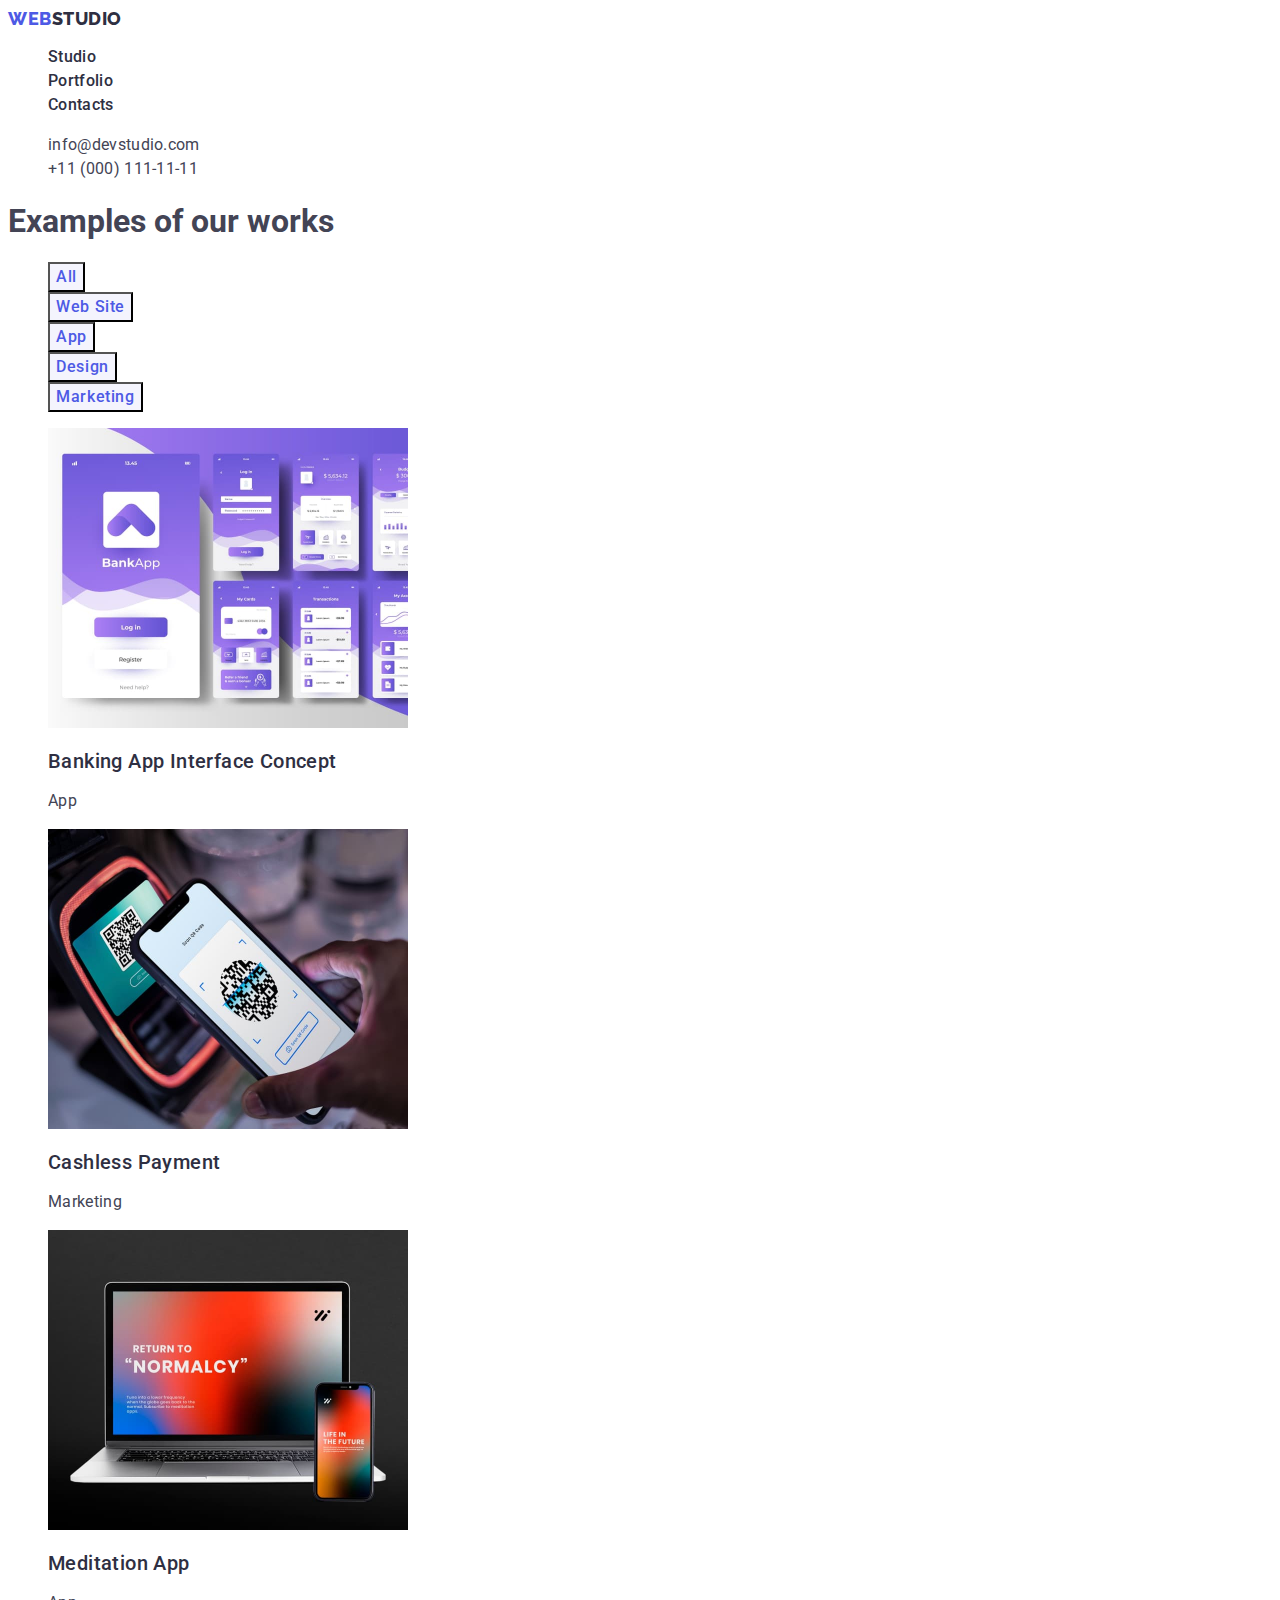
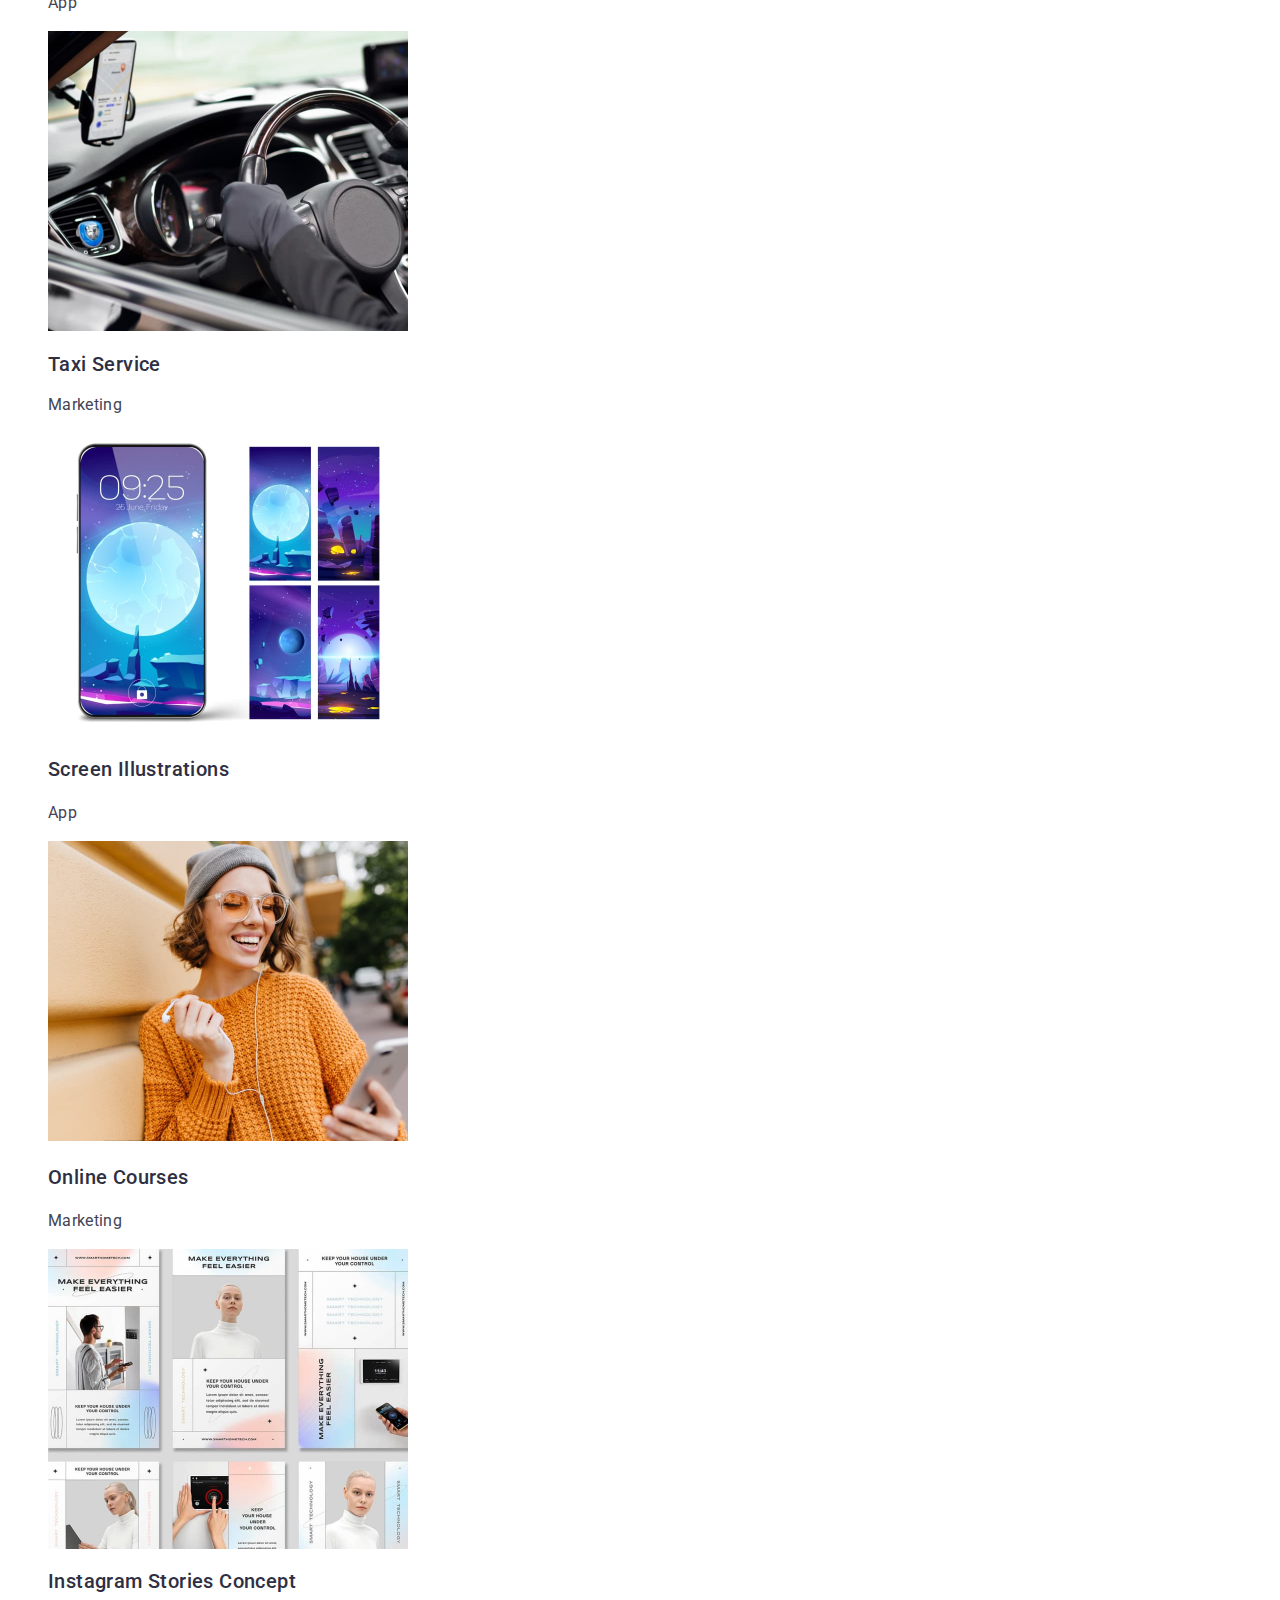
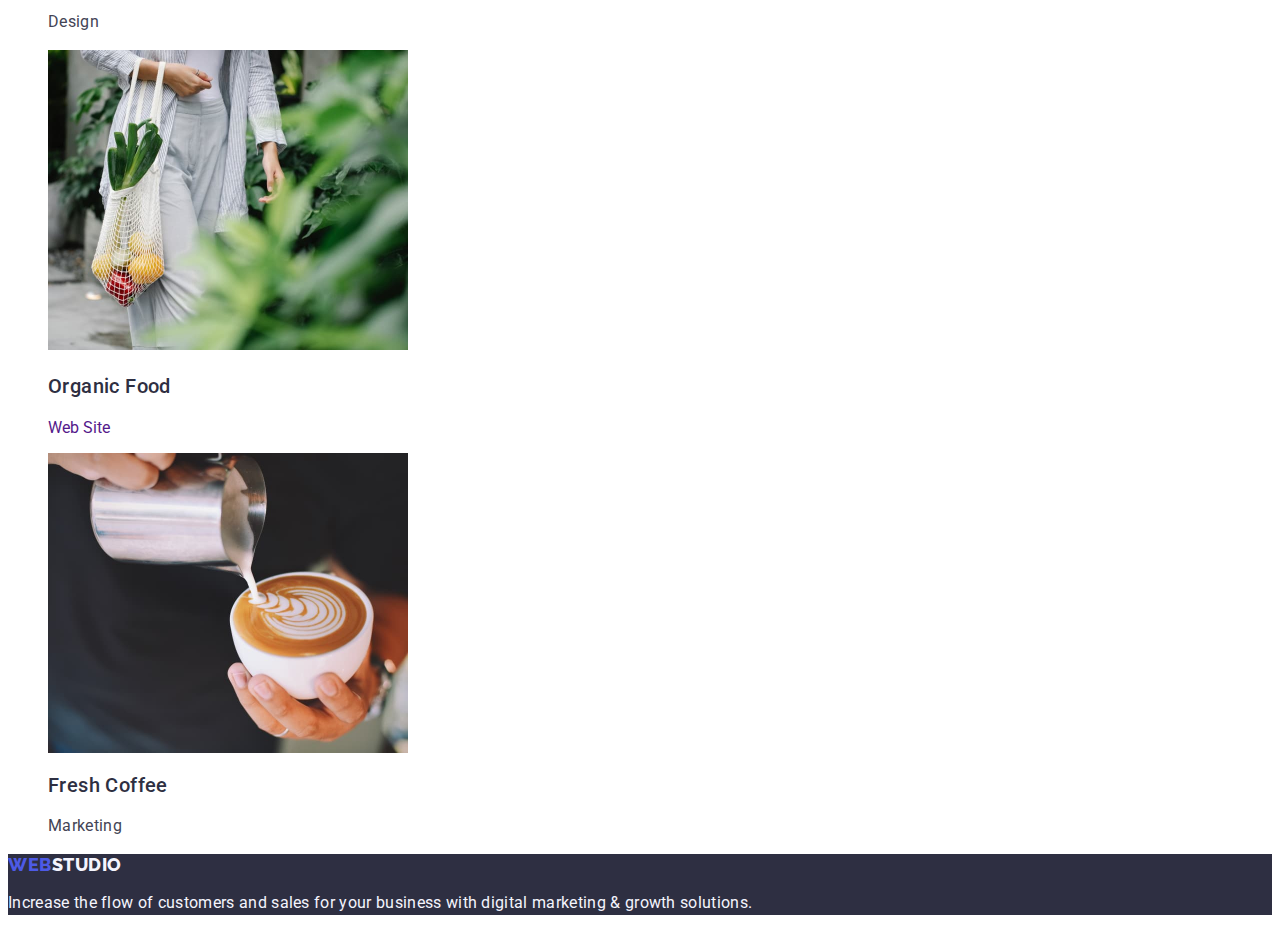
==== portfolio.html @ 74e1d8fb "ddd" ====
<!DOCTYPE html>
<html lang="en">
  <head>
    <meta charset="UTF-8" />
    <meta http-equiv="X-UA-Compatible" content="IE=edge" />
    <meta name="viewport" content="width=device-width, initial-scale=1.0" />
    <title>Webstudio</title>
    <link rel="stylesheet" href="./css/stylesportfolio.css" />
    <link rel="preconnect" href="https://fonts.googleapis.com" />
    <link rel="preconnect" href="https://fonts.gstatic.com" crossorigin />
    <link
      href="https://fonts.googleapis.com/css2?family=Raleway:wght@800&family=Roboto:wght@400;500;700&display=swap"
      rel="stylesheet"
    />
  </head>
  <body>
    <!-- Header -->
    <header>
      <nav>
        <a href="./index.html" class="header-logo link">
          Web<span class="header-logo-span">Studio</span></a
        >
        <ul class="list">
          <li>
            <a href="./index.html" class="header-ul-li-a link">Studio</a>
          </li>
          <li>
            <a href="./portfolio.html" class="header-ul-li-a link">Portfolio</a>
          </li>
          <li>
            <a href="" class="header-ul-li-a link">Contacts</a>
          </li>
        </ul>
      </nav>

      <address class="header-address">
        <ul class="list">
          <li>
            <a
              href="mailto:info@devstudio.com"
              class="header-address-ul-li-a link"
              >info@devstudio.com</a
            >
          </li>
          <li>
            <a href="tel:+110001111111" class="header-address-ul-li-a link"
              >+11 (000) 111-11-11</a
            >
          </li>
        </ul>
      </address>
    </header>

    <!-- Main -->
    <main>
      <section>
        <h1>Examples of our works</h1>

        <ul class="list">
          <li><button type="button" class="port-main-button">All</button></li>

          <li>
            <button type="button" class="port-main-button">Web Site</button>
          </li>
          <li>
            <button type="button" class="port-main-button">App</button>
          </li>
          <li>
            <button type="button" class="port-main-button">Design</button>
          </li>
          <li>
            <button type="button" class="port-main-button">Marketing</button>
          </li>
        </ul>

        <ul class="list">
          <li>
            <a href="" class="link">
              <img
                src="./images/bankapp.jpg"
                alt="Interface of bank app"
                width="360"
              />
              <h2 class="port-ul-h3">Banking App Interface Concept</h2>
              <p class="port-ul-p">App</p></a
            >
          </li>
          <li>
            <a href="" class="link">
              <img
                src="./images/cashpay.jpg"
                alt="Bank mobile application"
                width="360"
              />
              <h2 class="port-ul-h3">Cashless Payment</h2>
              <p class="port-ul-p">Marketing</p>
            </a>
          </li>
          <li>
            <a href="" class="link">
              <img
                src="./images/meditationapp.jpg"
                alt="meditation app"
                width="360"
              />
              <h2 class="port-ul-h3">Meditation App</h2>
              <p class="port-ul-p">App</p></a
            >
          </li>

          <li>
            <a href="" class="link">
              <img
                src="./images/taxiserv.jpg"
                alt="Taxi with app"
                width="360"
              />
              <h2 class="port-ul-h3">Taxi Service</h2>
              <p class="port-ul-p">Marketing</p></a
            >
          </li>
          <li>
            <a href="" class="link">
              <img
                src="./images/screenillustr.jpg"
                alt="Screen illustrations app"
                width="360"
              />
              <h3 class="port-ul-h3">Screen Illustrations</h3>
              <p class="port-ul-p">App</p></a
            >
          </li>

          <li>
            <a href="" class="link">
              <img
                src="./images/onlinecourse.jpg"
                alt="Happy online student"
                width="360"
              />
              <h3 class="port-ul-h3">Online Courses</h3>
              <p class="port-ul-p">Marketing</p></a
            >
          </li>

          <li>
            <a href="" class="link">
              <img
                src="./images/inststorconc.jpg"
                alt="Example of Instagram story concept"
                width="360"
              />
              <h2 class="port-ul-h3">Instagram Stories Concept</h2>
              <p class="port-ul-p">Design</p></a
            >
          </li>

          <li>
            <a href="" class="link">
              <img
                src="./images/organicfood.jpg"
                alt="Customer with bag of organic food"
                width="360"
              />
              <h3 class="port-ul-h3">Organic Food</h3>
              <p>Web Site</p></a
            >
          </li>

          <li>
            <a href="" class="link">
              <img
                src="./images/freshcofee.jpg"
                alt="Barista with cup od coffee"
                width="360"
              />
              <h2 class="port-ul-h3">Fresh Coffee</h2>
              <p class="port-ul-p">Marketing</p></a
            >
          </li>
        </ul>
      </section>
    </main>
    <!-- Footer -->
    <footer class="page-footer">
      <a href="./index.html" class="header-logo link">
        Web<span class="footer-logo-span">Studio</span></a
      >
      <p class="footer-p">
        Increase the flow of customers and sales for your business with digital
        marketing & growth solutions.
      </p>
    </footer>
  </body>
</html>
---- css/stylesportfolio.css ----
:root {
  --brandcolor: #2e2f42;
  --addresscolor: #434455;
  --footercolor: #f4f4fd;
  --buttoncolor: #4d5ae5;
  --buttonbackground: #f4f4fd;
}

body {
  font-family: "Roboto", sans-serif;
  background-color: #ffff;
  color: #434455;
}

.link {
  text-decoration: none;
}

.list {
  list-style: none;
}

/* Header */

.header-logo {
  font-family: "Raleway", sans-serif;
  font-style: normal;
  font-weight: 800;
  font-size: 18px;
  line-height: 1.17;
  display: flex;
  align-items: center;
  letter-spacing: 0.03em;
  text-transform: uppercase;
  color: #4d5ae5;
}

.header-logo-span {
  color: var(--brandcolor);
}

.header-ul-li-a {
  font-weight: 500;
  font-size: 16px;
  line-height: 1.5;
  letter-spacing: 0.02em;
  color: var(--brandcolor);
}

.header-ul-li-a:hover,
.header-ul-li-a:focus {
  color: #404bbf;
}

.header-address {
  font-style: normal;
}

.header-address-ul-li-a {
  font-size: 16px;
  line-height: 1.5;
  letter-spacing: 0.02em;
  color: var(--addresscolor);
}

.header-address-ul-li-a:hover,
.header-address-ul-li-a:focus {
  color: #404bbf;
}

/* Main */
.port-main-button {
  font-family: "Roboto", sans-serif;
  font-weight: 500;
  font-size: 16px;
  line-height: 1.5;
  align-items: center;
  text-align: center;
  letter-spacing: 0.04em;
  color: var(--buttoncolor);
  background-color: var(--buttonbackground);
  cursor: pointer;
}

.port-main-button:hover,
.port-main-button:focus {
  color: #ffffff;
  background-color: #404bbf;
}

.port-ul-h3 {
  font-style: normal;
  font-weight: 500;
  font-size: 20px;
  line-height: 1.2;
  letter-spacing: 0.02em;
  color: #2e2f42;
}
.port-ul-p {
  font-size: 16px;
  line-height: 1.5;
  letter-spacing: 0.02em;
  color: var(--addresscolor);
}
/* Footer */

.page-footer {
  background-color: var(--brandcolor);
}

.footer-logo-span {
  color: #f4f4fd;
}

.footer-p {
  font-size: 16px;
  line-height: 1.5;
  letter-spacing: 0.02em;
  color: var(--footercolor);
}
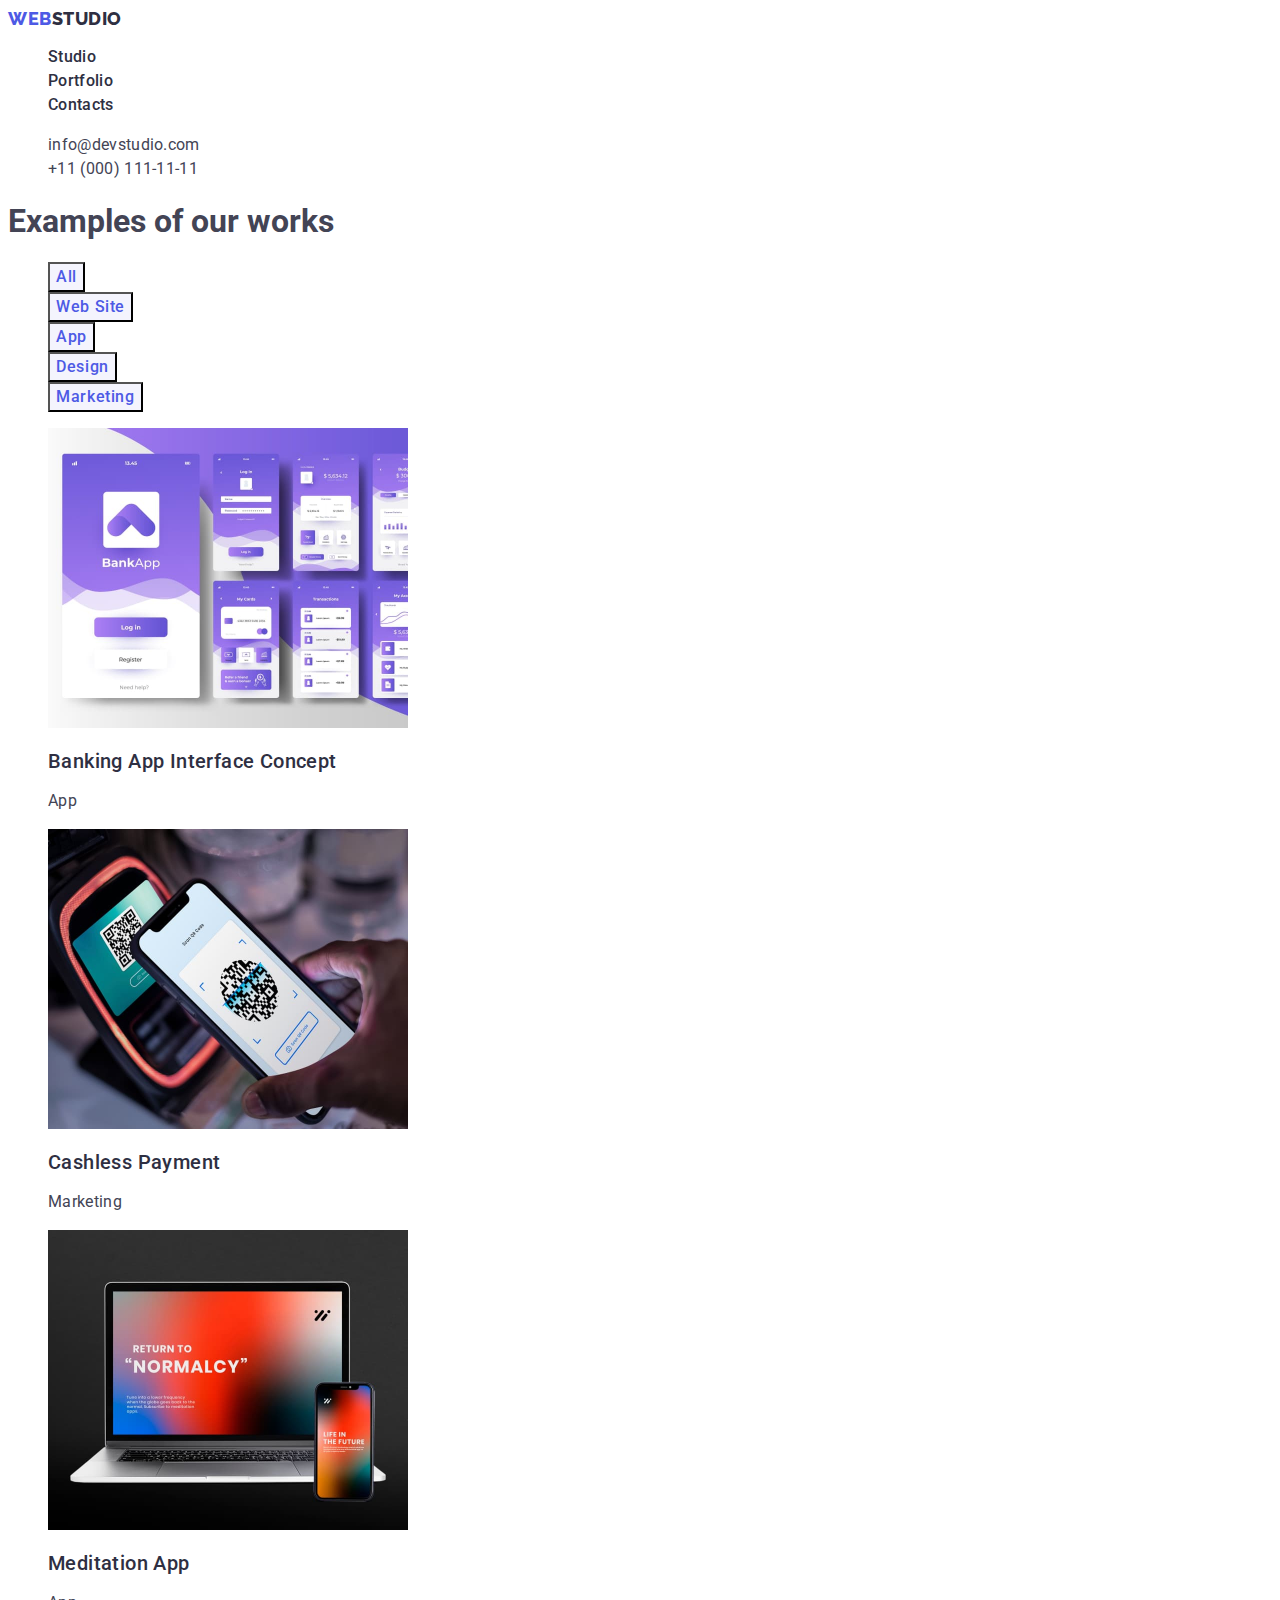
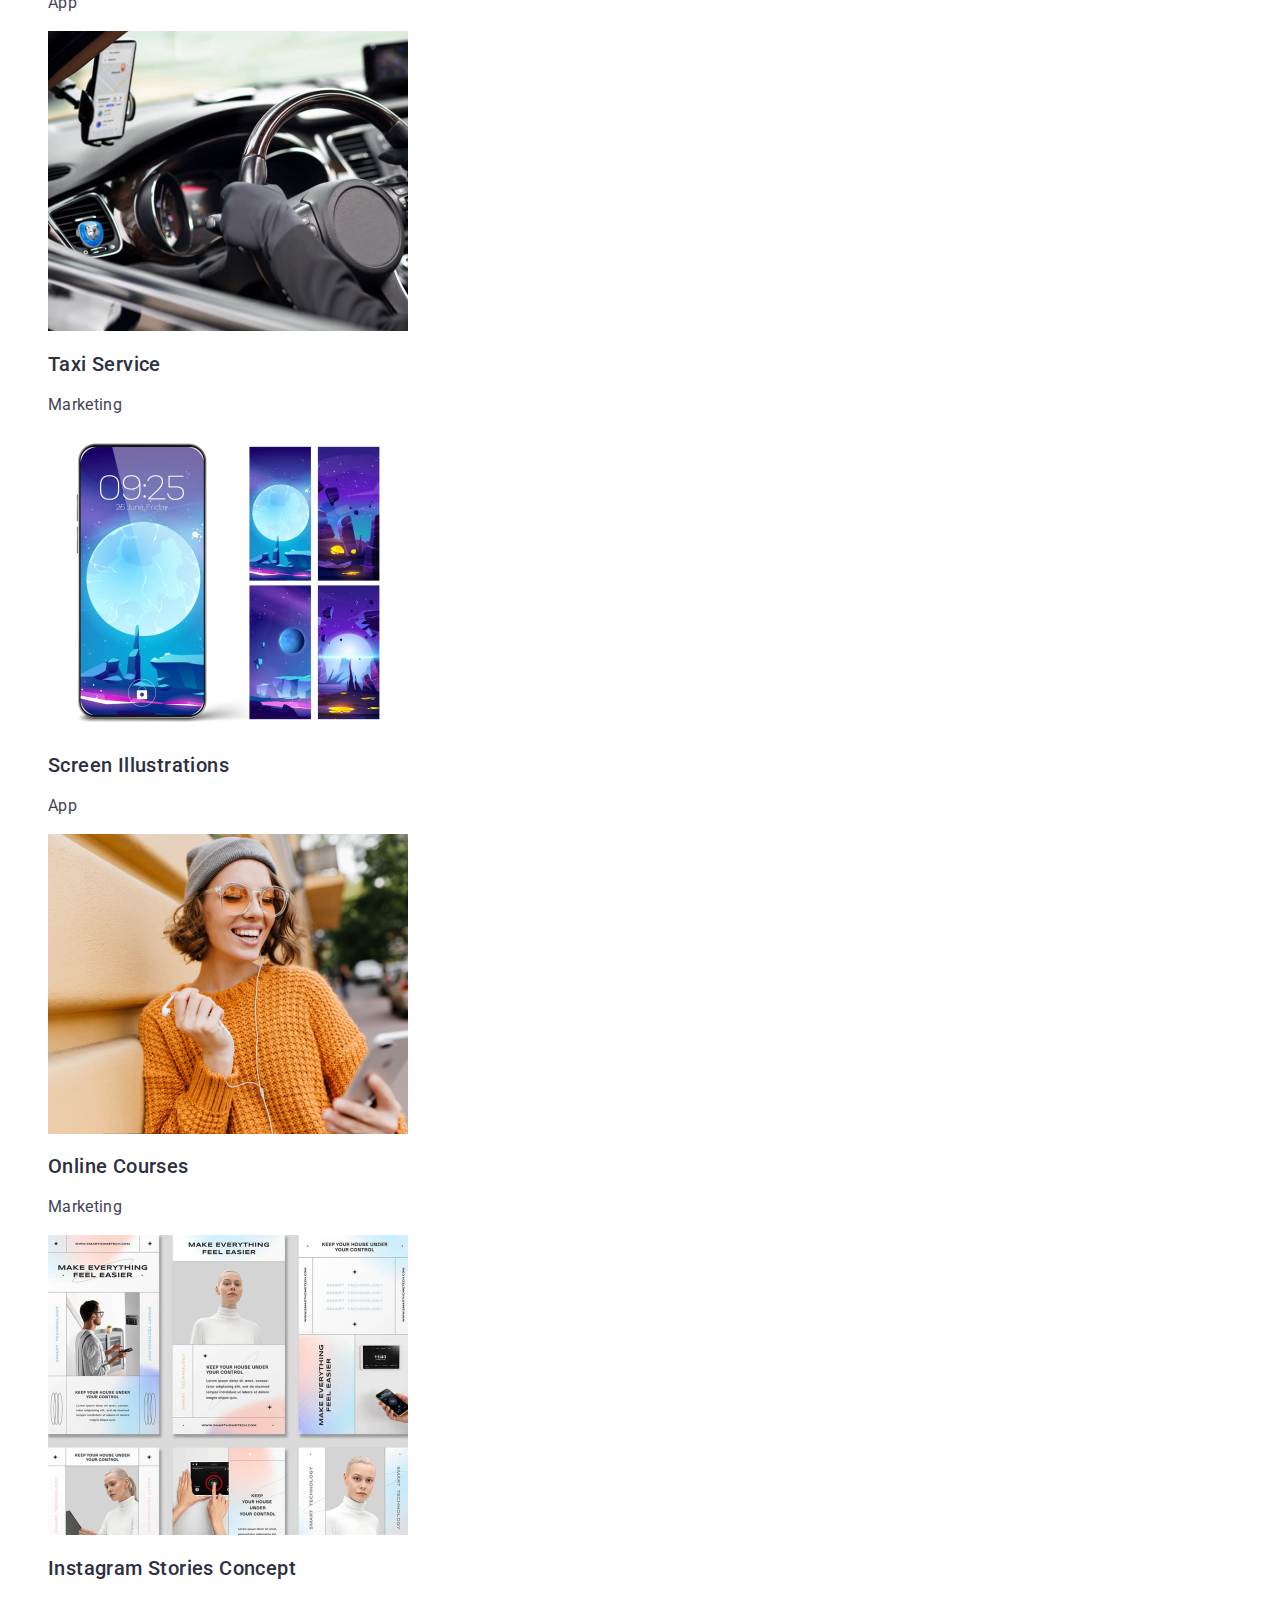
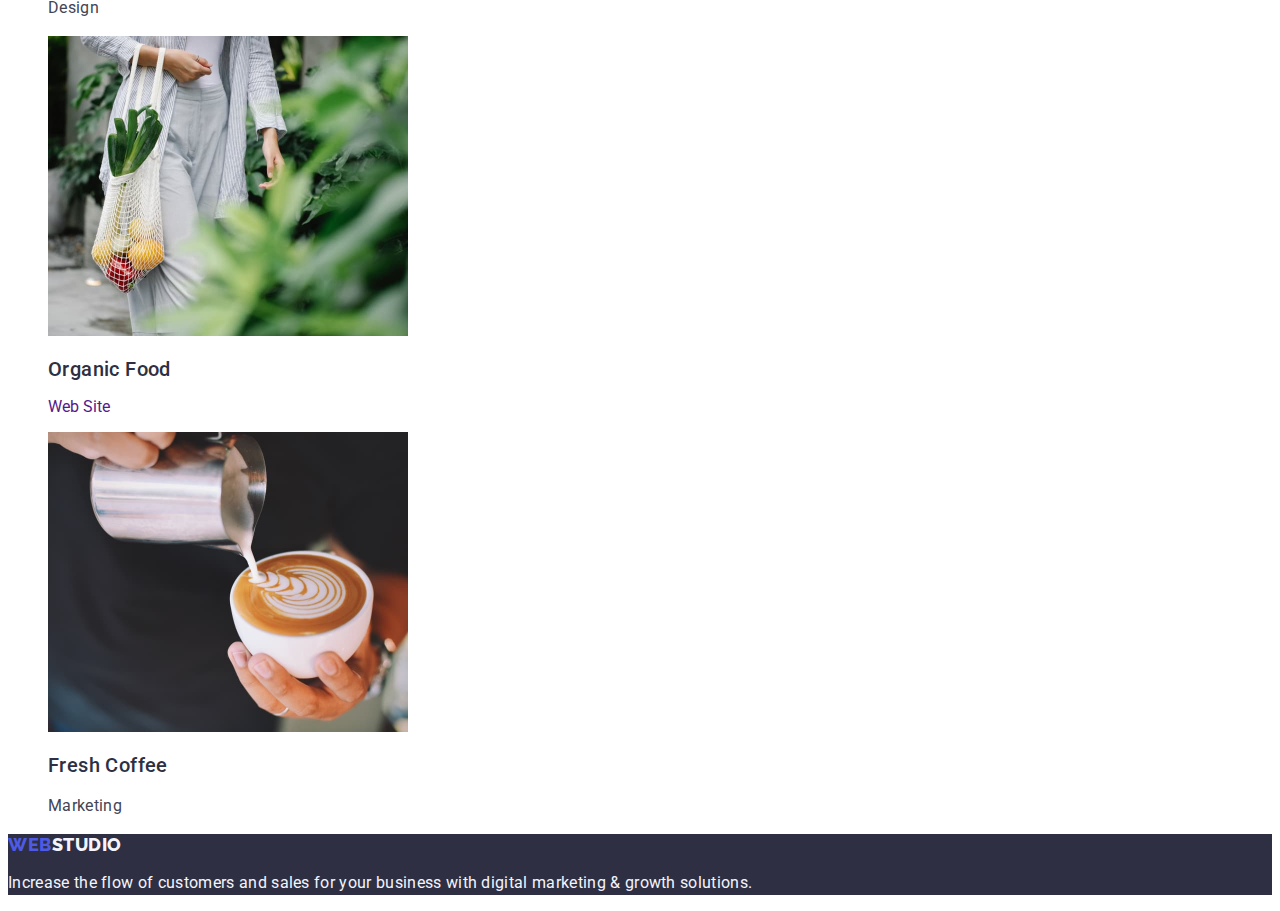
==== commit d9b52353: "bonscott" ====
--- a/portfolio.html
+++ b/portfolio.html
@@ -126,7 +126,7 @@
                 alt="Screen illustrations app"
                 width="360"
               />
-              <h3 class="port-ul-h3">Screen Illustrations</h3>
+              <h2 class="port-ul-h3">Screen Illustrations</h2>
               <p class="port-ul-p">App</p></a
             >
           </li>
@@ -138,7 +138,7 @@
                 alt="Happy online student"
                 width="360"
               />
-              <h3 class="port-ul-h3">Online Courses</h3>
+              <h2 class="port-ul-h3">Online Courses</h2>
               <p class="port-ul-p">Marketing</p></a
             >
           </li>
@@ -162,7 +162,7 @@
                 alt="Customer with bag of organic food"
                 width="360"
               />
-              <h3 class="port-ul-h3">Organic Food</h3>
+              <h2 class="port-ul-h3">Organic Food</h2>
               <p>Web Site</p></a
             >
           </li>
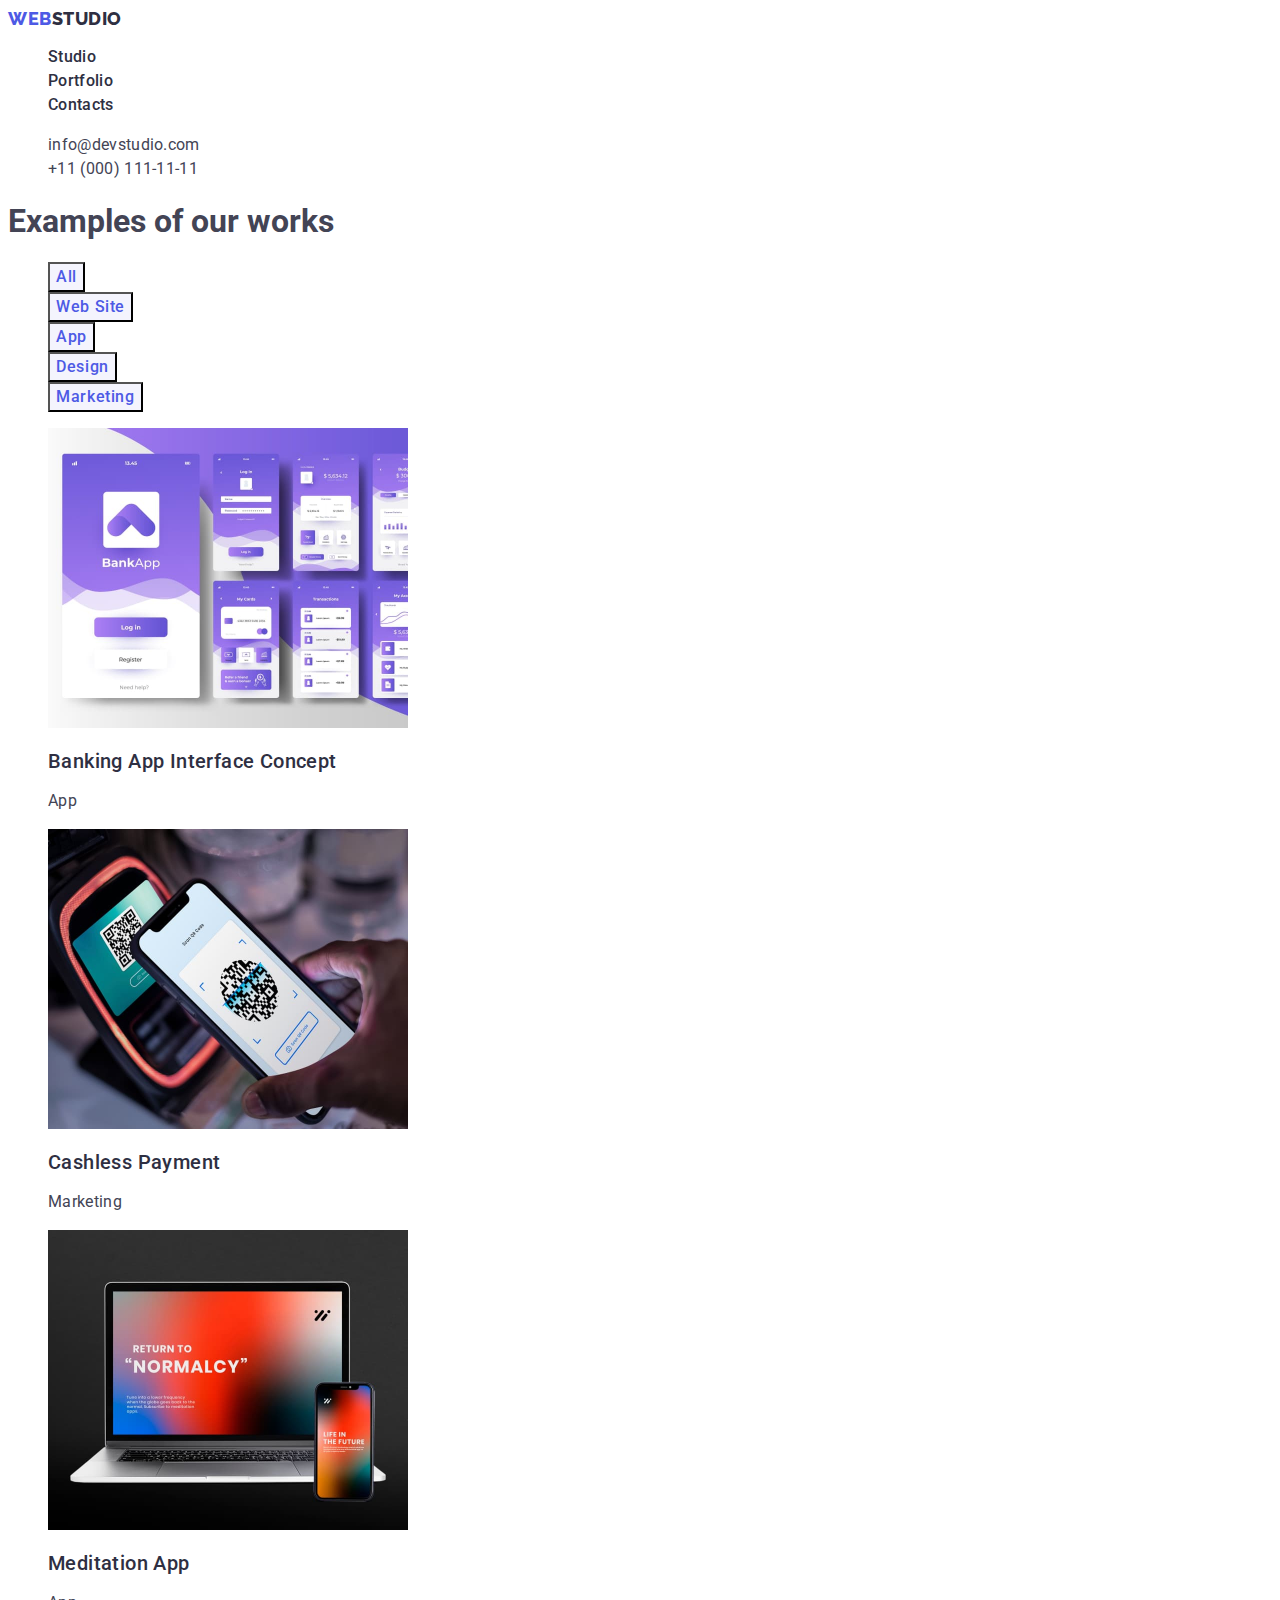
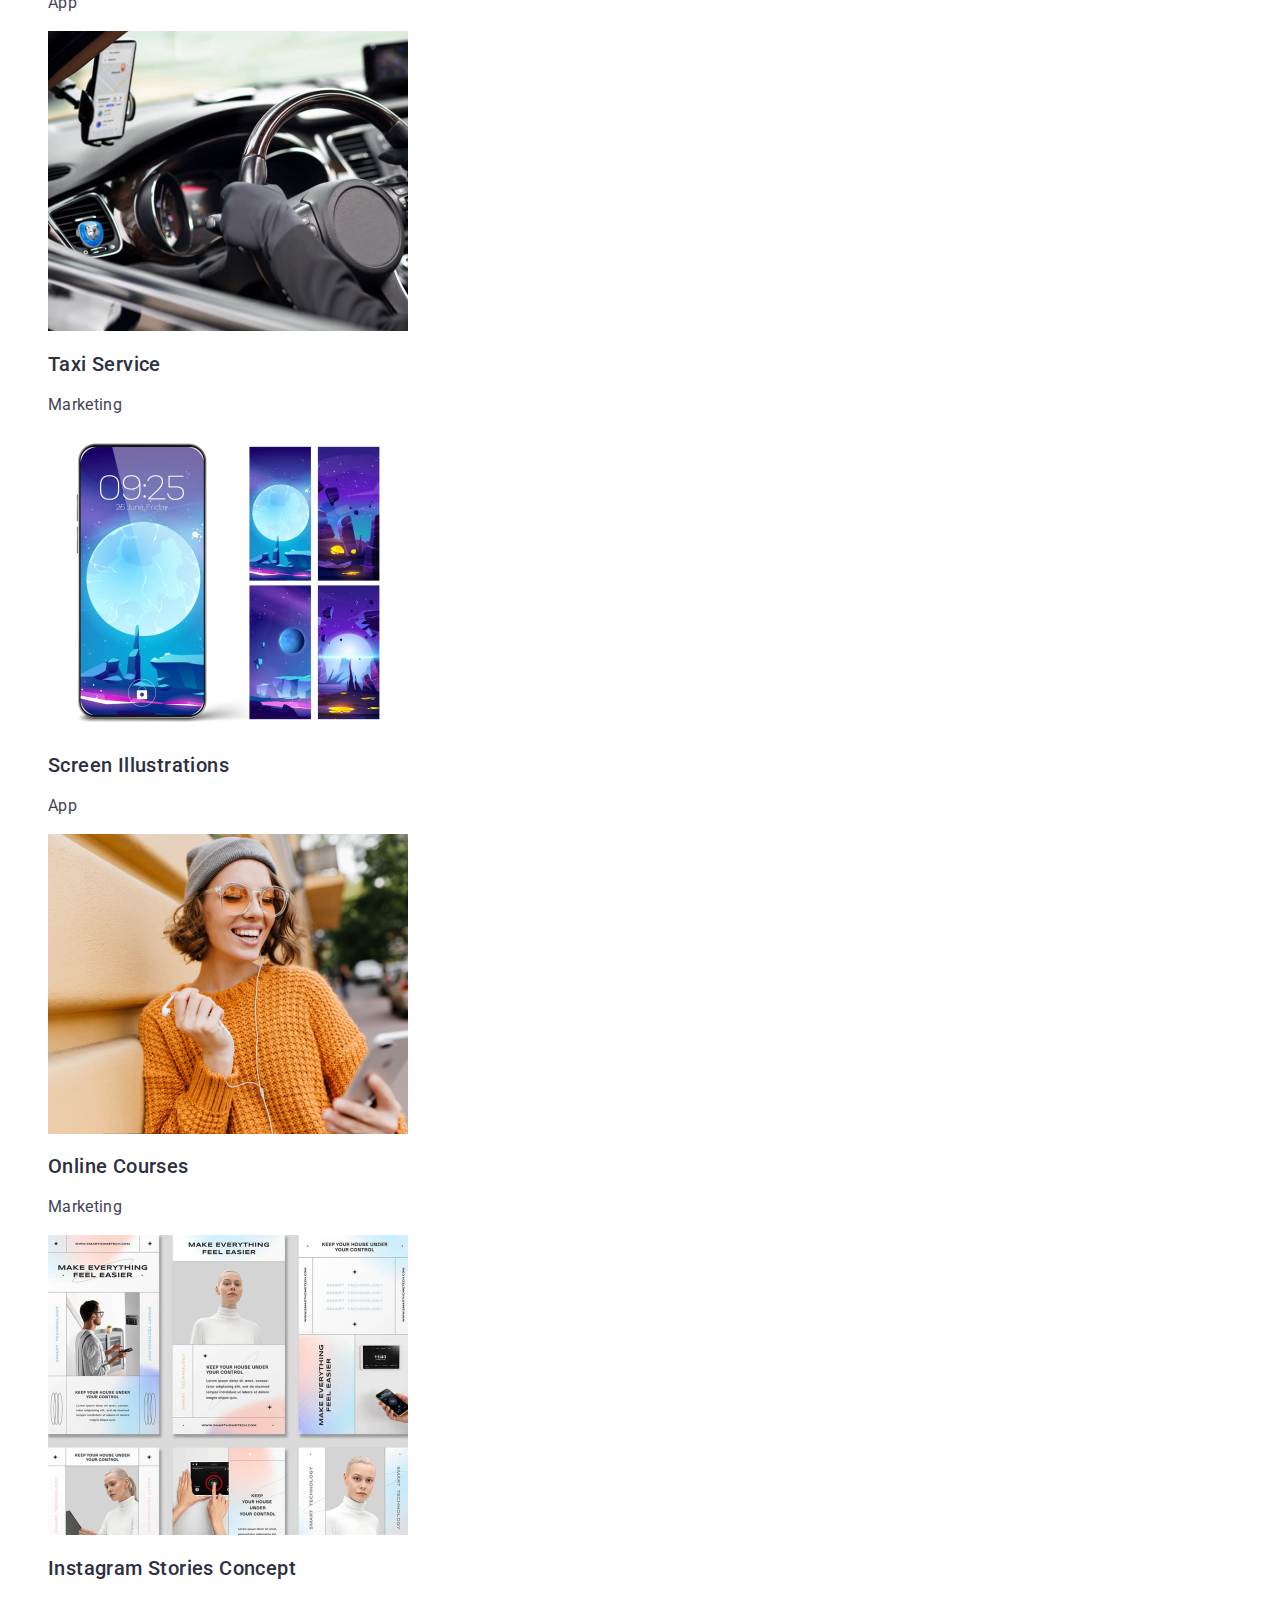
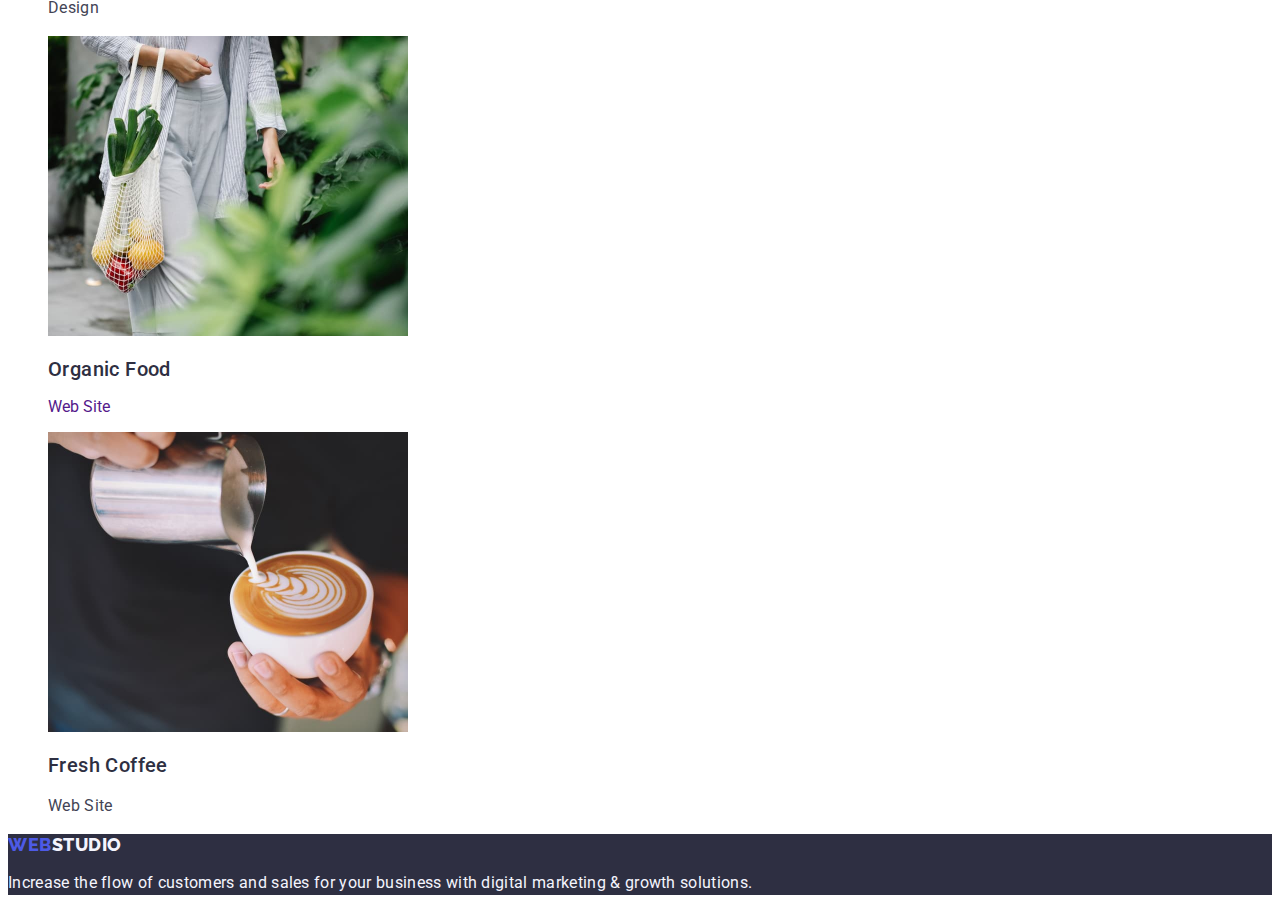
==== commit d2ac4aa2: "adddddiction123" ====
--- a/portfolio.html
+++ b/portfolio.html
@@ -96,6 +96,7 @@
               <p class="port-ul-p">Marketing</p>
             </a>
           </li>
+
           <li>
             <a href="" class="link">
               <img
@@ -175,7 +176,7 @@
                 width="360"
               />
               <h2 class="port-ul-h3">Fresh Coffee</h2>
-              <p class="port-ul-p">Marketing</p></a
+              <p class="port-ul-p">Web Site</p></a
             >
           </li>
         </ul>
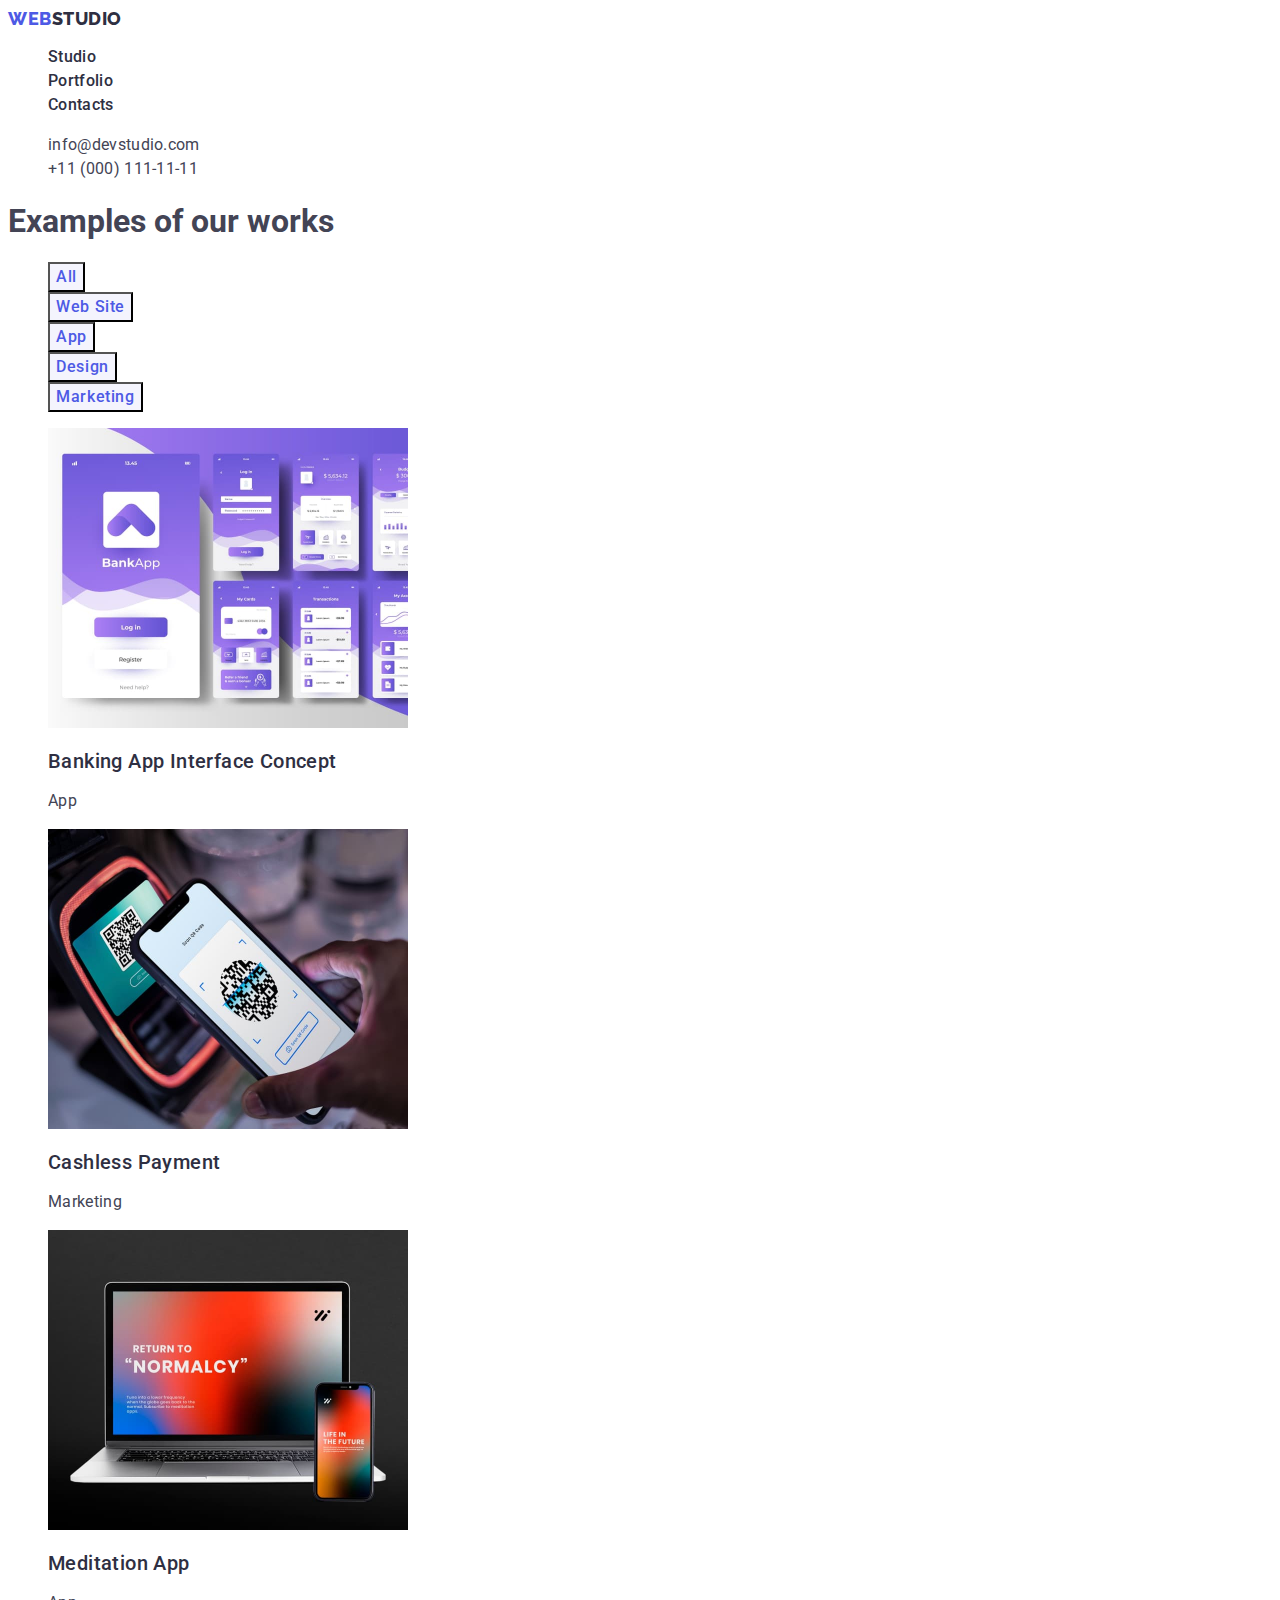
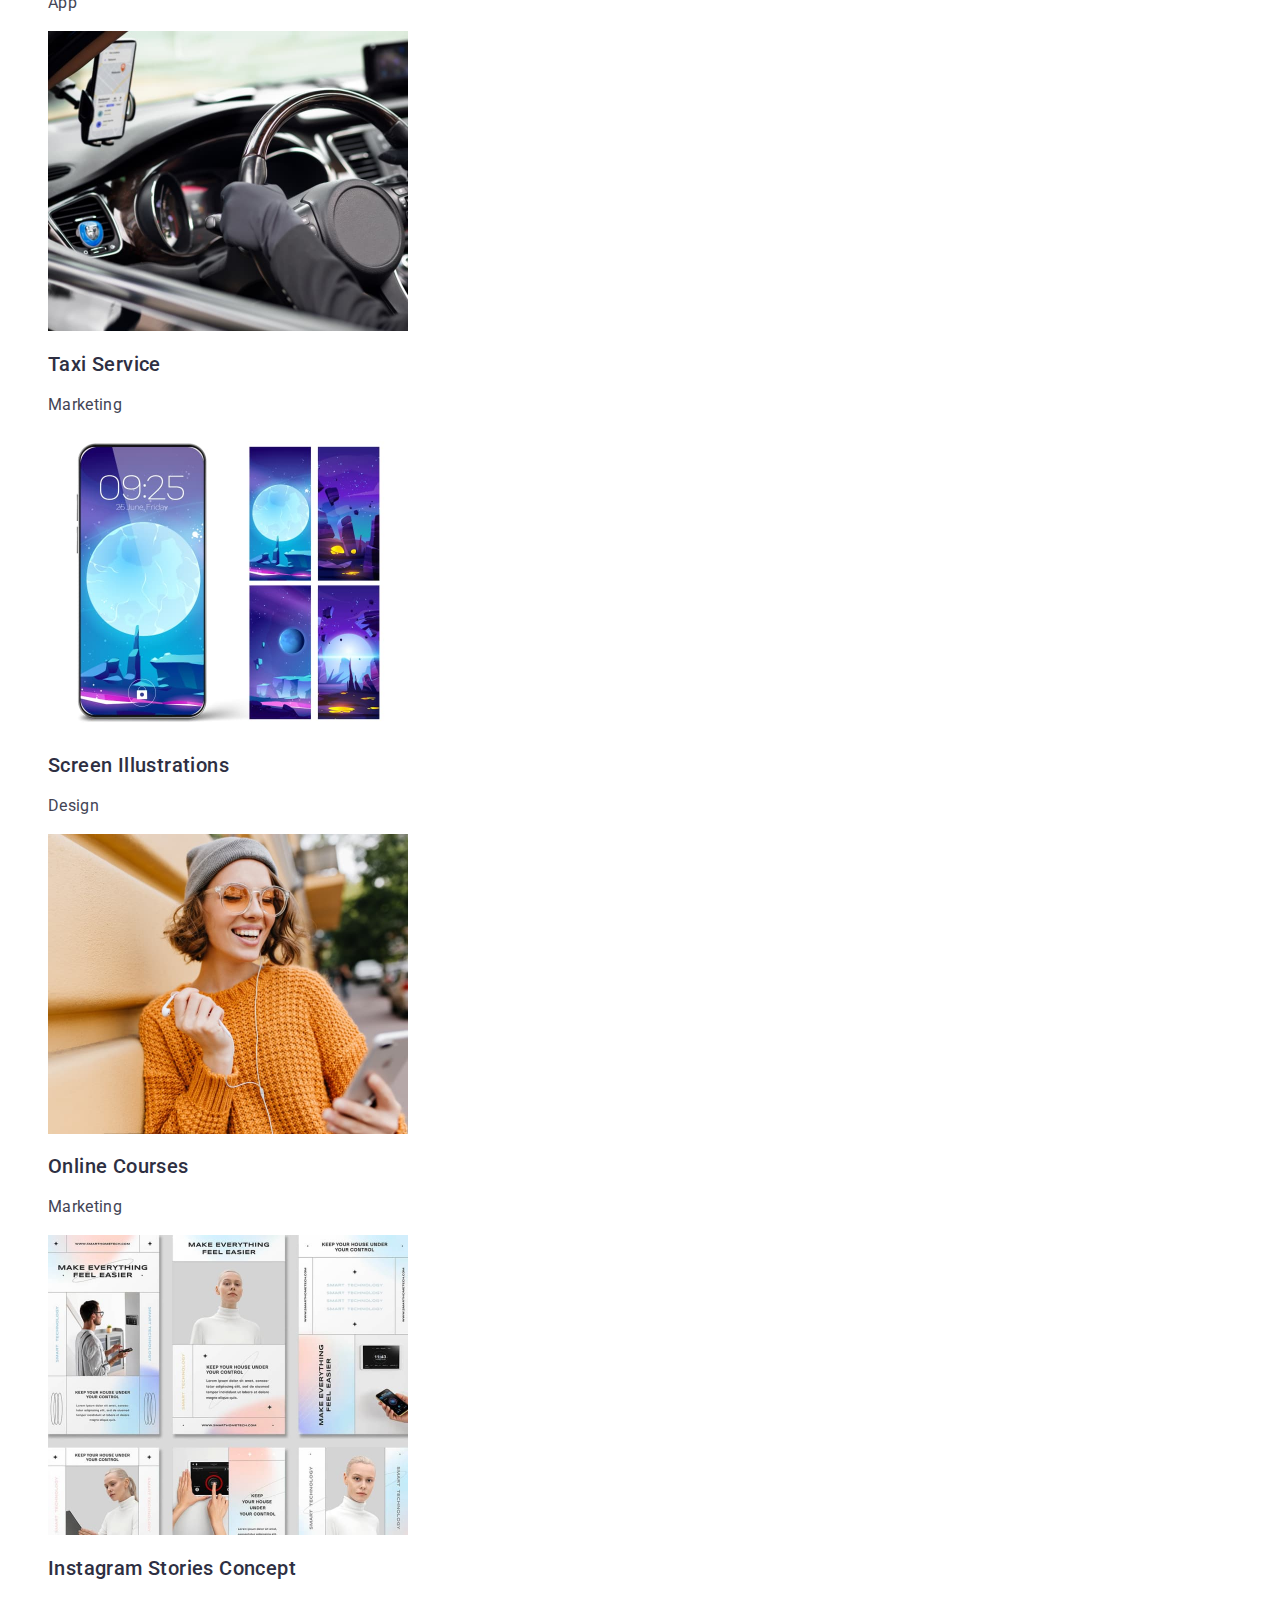
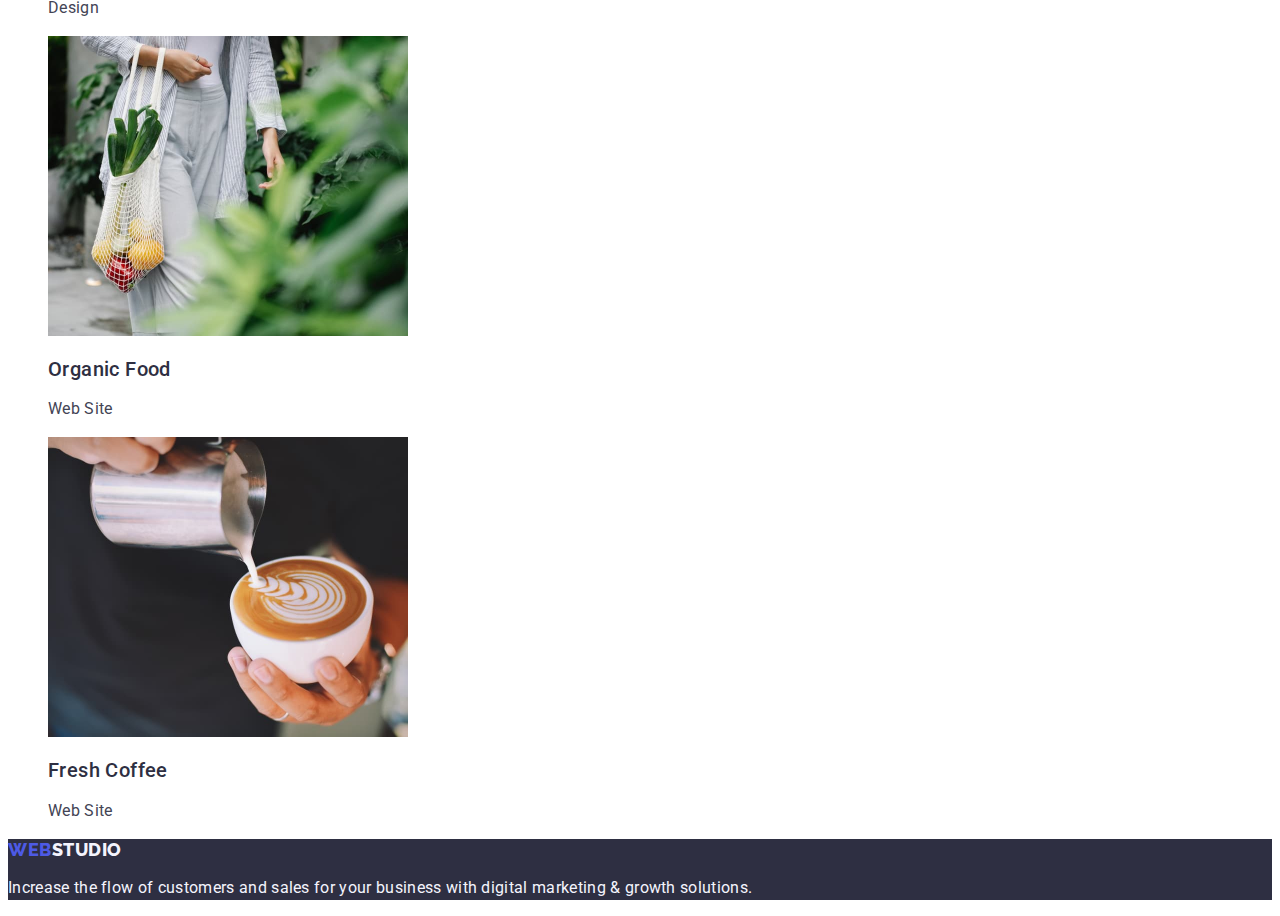
==== commit 601eb537: "commitabxdef" ====
--- a/portfolio.html
+++ b/portfolio.html
@@ -128,7 +128,7 @@
                 width="360"
               />
               <h2 class="port-ul-h3">Screen Illustrations</h2>
-              <p class="port-ul-p">App</p></a
+              <p class="port-ul-p">Design</p></a
             >
           </li>
 
@@ -164,7 +164,7 @@
                 width="360"
               />
               <h2 class="port-ul-h3">Organic Food</h2>
-              <p>Web Site</p></a
+              <p class="port-ul-p">Web Site</p></a
             >
           </li>
 
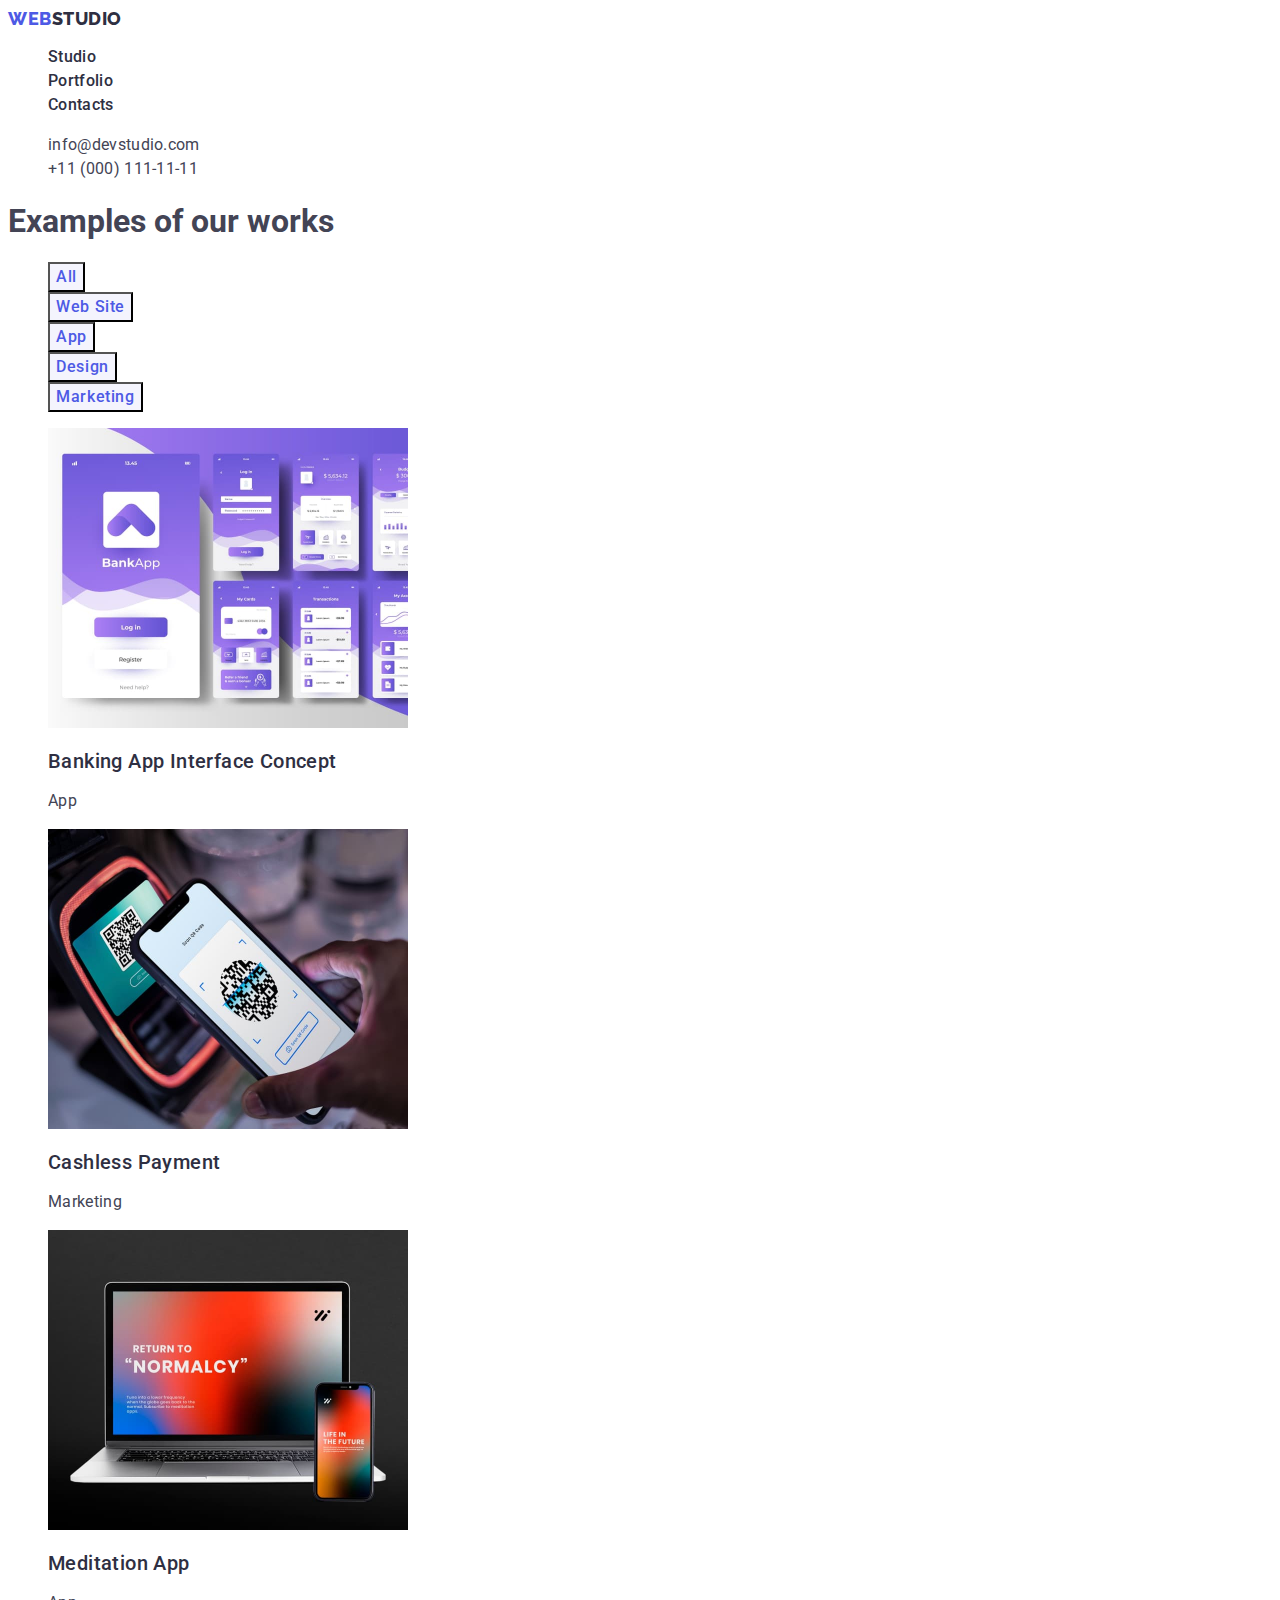
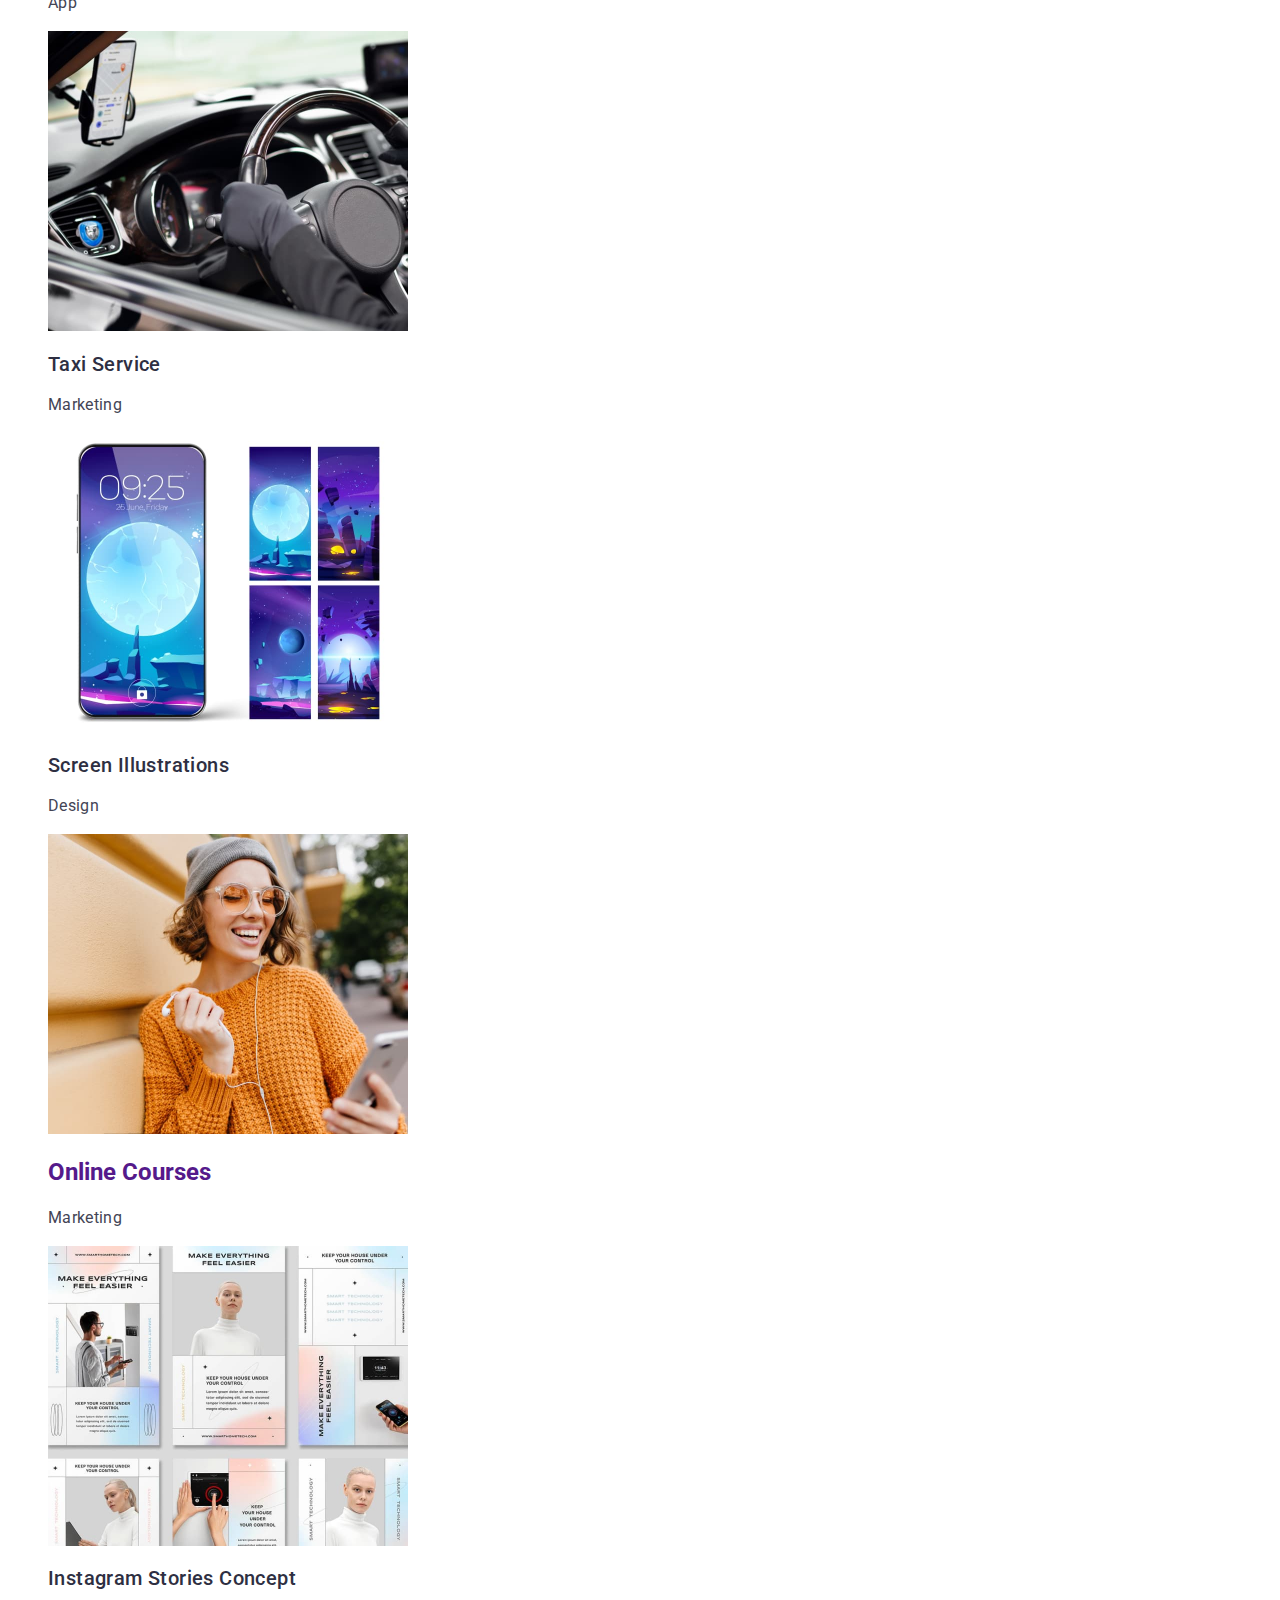
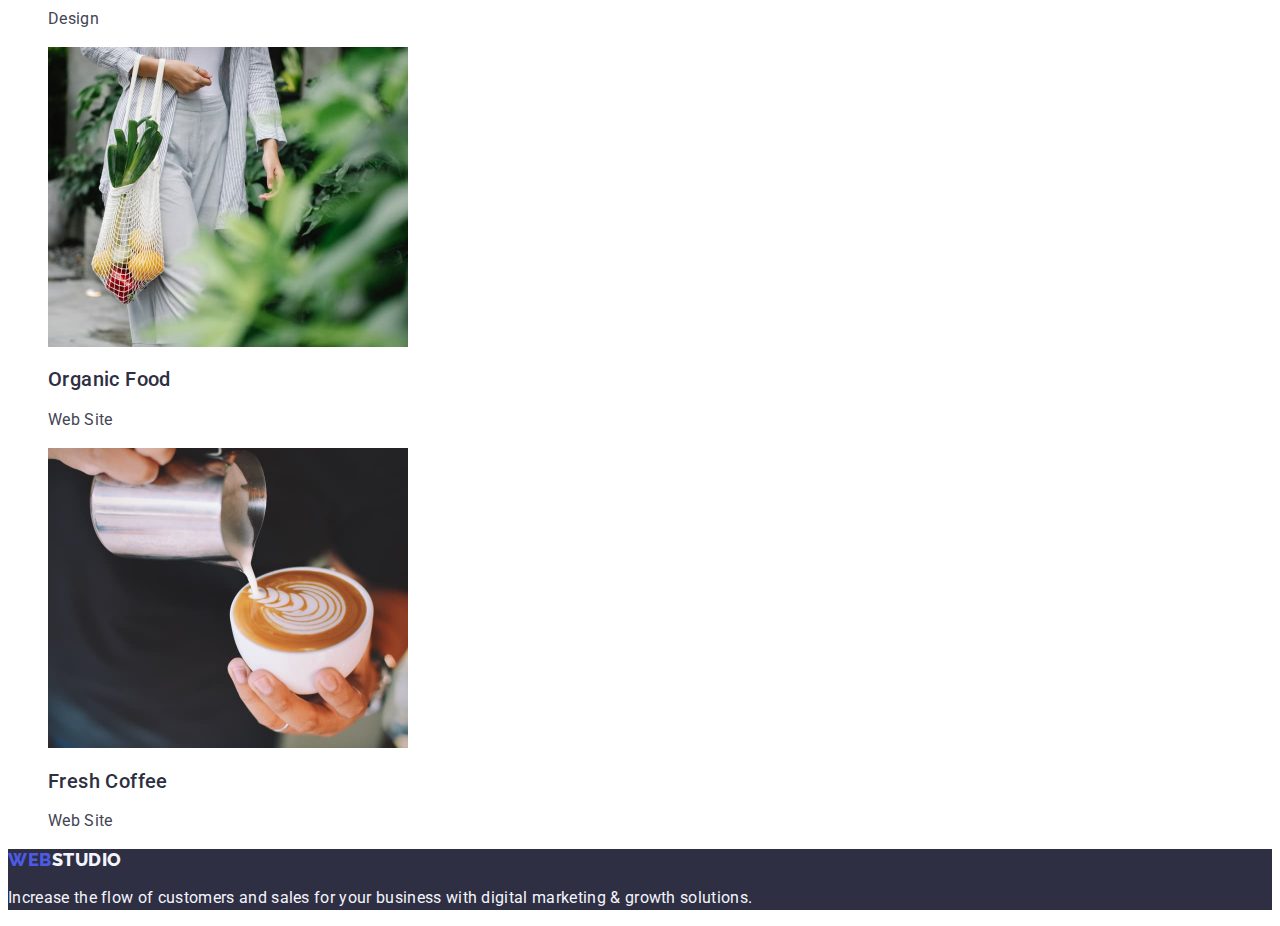
==== commit 6576c30e: "californication" ====
--- a/portfolio.html
+++ b/portfolio.html
@@ -81,7 +81,7 @@
                 alt="Interface of bank app"
                 width="360"
               />
-              <h2 class="port-ul-h3">Banking App Interface Concept</h2>
+              <h2 class="port-ul-hthree">Banking App Interface Concept</h2>
               <p class="port-ul-p">App</p></a
             >
           </li>
@@ -92,7 +92,7 @@
                 alt="Bank mobile application"
                 width="360"
               />
-              <h2 class="port-ul-h3">Cashless Payment</h2>
+              <h2 class="port-ul-hthree">Cashless Payment</h2>
               <p class="port-ul-p">Marketing</p>
             </a>
           </li>
@@ -104,7 +104,7 @@
                 alt="meditation app"
                 width="360"
               />
-              <h2 class="port-ul-h3">Meditation App</h2>
+              <h2 class="port-ul-hthree">Meditation App</h2>
               <p class="port-ul-p">App</p></a
             >
           </li>
@@ -116,7 +116,7 @@
                 alt="Taxi with app"
                 width="360"
               />
-              <h2 class="port-ul-h3">Taxi Service</h2>
+              <h2 class="port-ul-hthree">Taxi Service</h2>
               <p class="port-ul-p">Marketing</p></a
             >
           </li>
@@ -127,7 +127,7 @@
                 alt="Screen illustrations app"
                 width="360"
               />
-              <h2 class="port-ul-h3">Screen Illustrations</h2>
+              <h2 class="port-ul-hthree">Screen Illustrations</h2>
               <p class="port-ul-p">Design</p></a
             >
           </li>
@@ -151,7 +151,7 @@
                 alt="Example of Instagram story concept"
                 width="360"
               />
-              <h2 class="port-ul-h3">Instagram Stories Concept</h2>
+              <h2 class="port-ul-hthree">Instagram Stories Concept</h2>
               <p class="port-ul-p">Design</p></a
             >
           </li>
@@ -163,7 +163,7 @@
                 alt="Customer with bag of organic food"
                 width="360"
               />
-              <h2 class="port-ul-h3">Organic Food</h2>
+              <h2 class="port-ul-hthree">Organic Food</h2>
               <p class="port-ul-p">Web Site</p></a
             >
           </li>
@@ -175,7 +175,7 @@
                 alt="Barista with cup od coffee"
                 width="360"
               />
-              <h2 class="port-ul-h3">Fresh Coffee</h2>
+              <h2 class="port-ul-hthree">Fresh Coffee</h2>
               <p class="port-ul-p">Web Site</p></a
             >
           </li>
--- a/css/stylesportfolio.css
+++ b/css/stylesportfolio.css
@@ -88,7 +88,7 @@
   background-color: #404bbf;
 }
 
-.port-ul-h3 {
+.port-ul-hthree {
   font-style: normal;
   font-weight: 500;
   font-size: 20px;
@@ -96,6 +96,7 @@
   letter-spacing: 0.02em;
   color: #2e2f42;
 }
+
 .port-ul-p {
   font-size: 16px;
   line-height: 1.5;
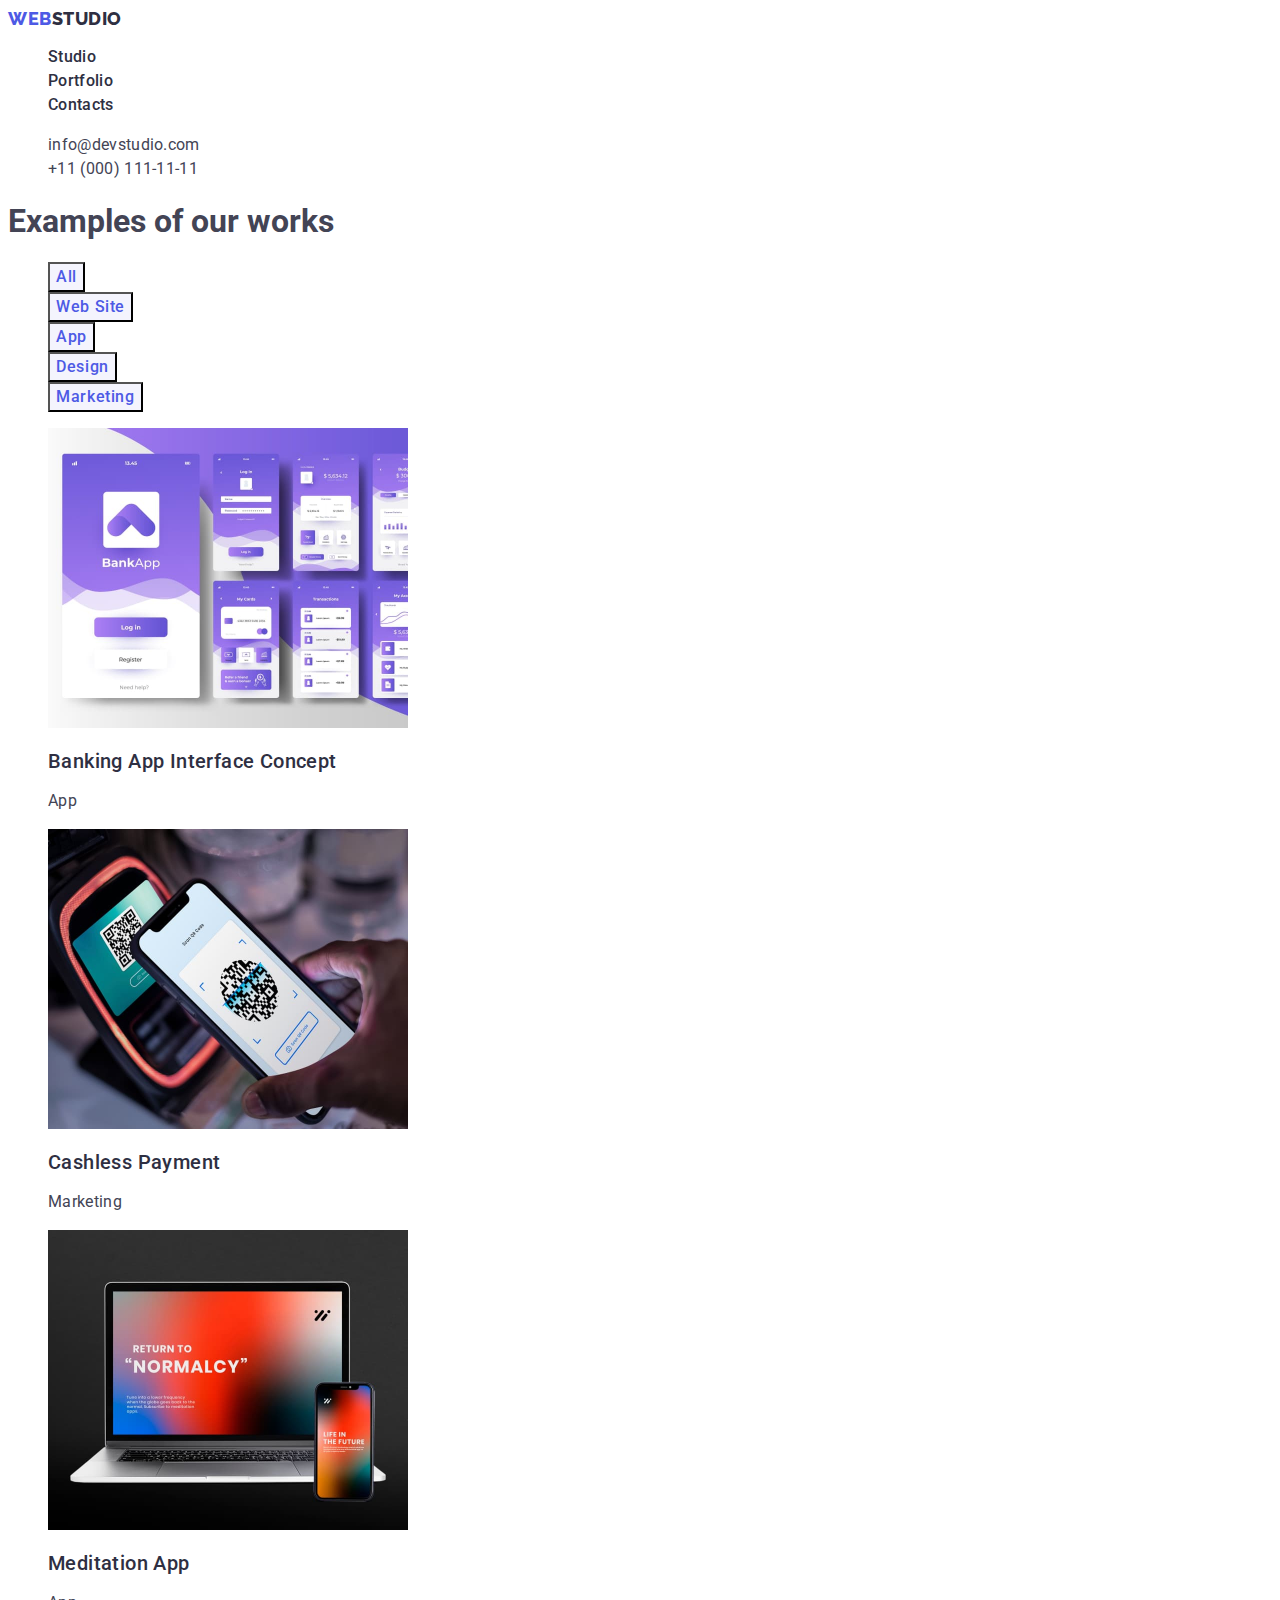
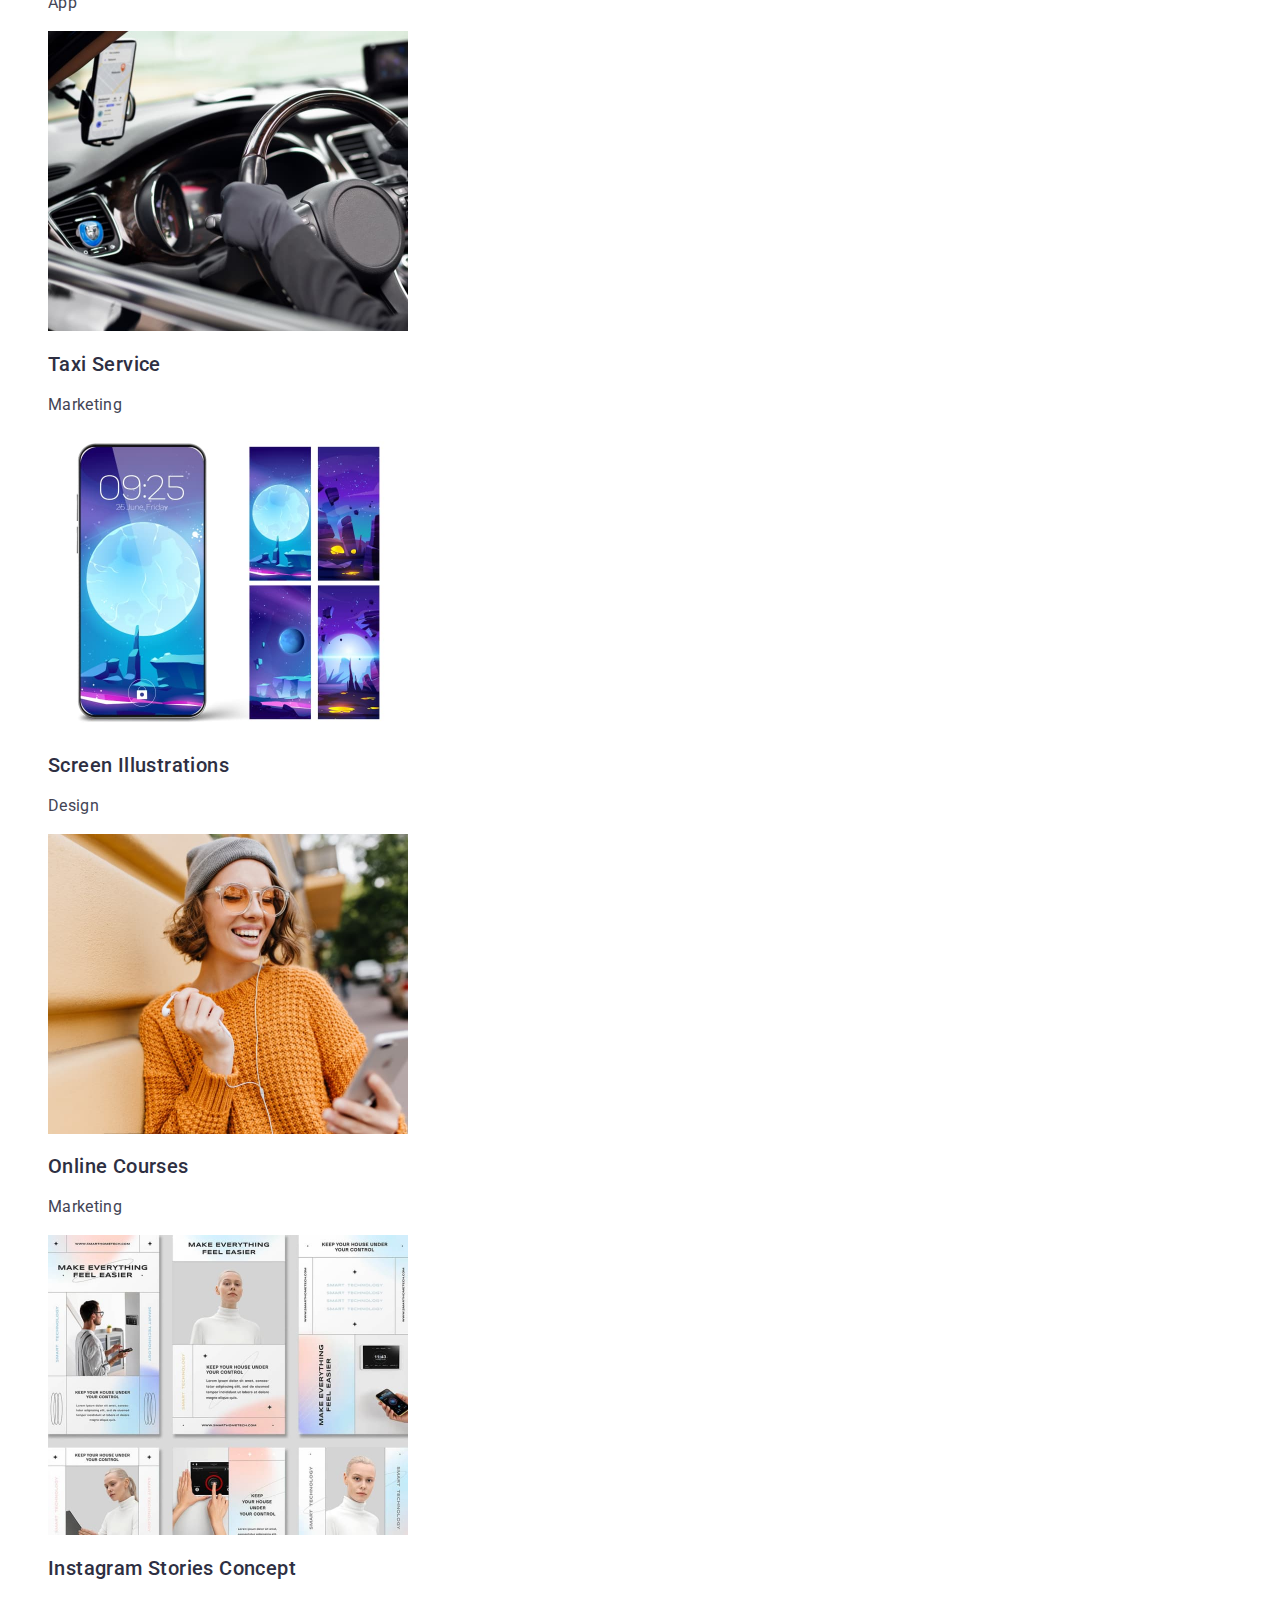
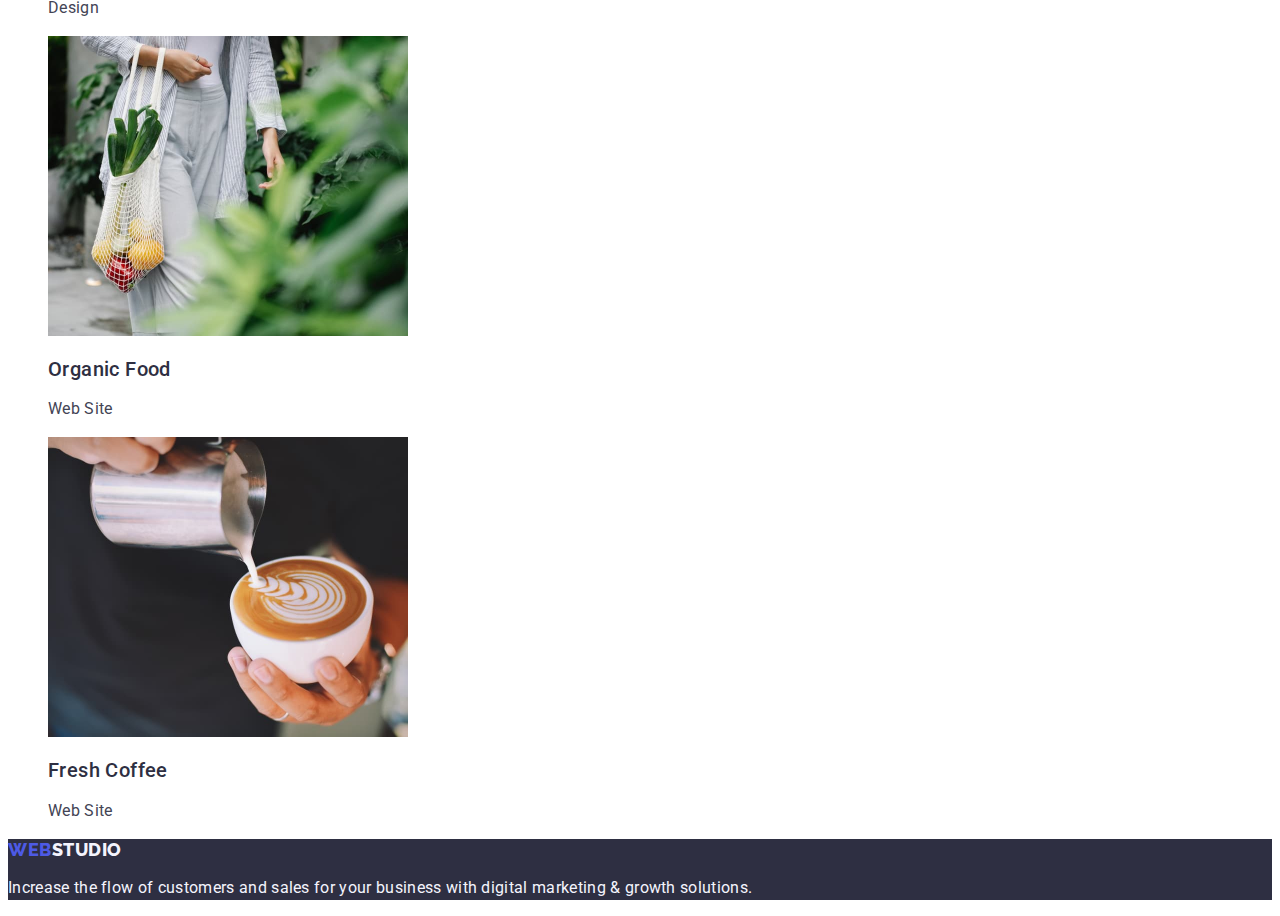
==== commit b2e9cf31: "addiction5678990" ====
--- a/portfolio.html
+++ b/portfolio.html
@@ -5,7 +5,7 @@
     <meta http-equiv="X-UA-Compatible" content="IE=edge" />
     <meta name="viewport" content="width=device-width, initial-scale=1.0" />
     <title>Webstudio</title>
-    <link rel="stylesheet" href="./css/stylesportfolio.css" />
+    <link rel="stylesheet" href="./css/portfolio.css" />
     <link rel="preconnect" href="https://fonts.googleapis.com" />
     <link rel="preconnect" href="https://fonts.gstatic.com" crossorigin />
     <link
@@ -139,7 +139,7 @@
                 alt="Happy online student"
                 width="360"
               />
-              <h2 class="port-ul-h3">Online Courses</h2>
+              <h2 class="port-ul-hthree">Online Courses</h2>
               <p class="port-ul-p">Marketing</p></a
             >
           </li>
--- a/css/portfolio.css
+++ b/css/portfolio.css
@@ -0,0 +1,121 @@
+:root {
+  --brandcolor: #2e2f42;
+  --addresscolor: #434455;
+  --footercolor: #f4f4fd;
+  --buttoncolor: #4d5ae5;
+  --buttonbackground: #f4f4fd;
+}
+
+body {
+  font-family: "Roboto", sans-serif;
+  background-color: #ffff;
+  color: #434455;
+}
+
+.link {
+  text-decoration: none;
+}
+
+.list {
+  list-style: none;
+}
+
+/* Header */
+
+.header-logo {
+  font-family: "Raleway", sans-serif;
+  font-style: normal;
+  font-weight: 800;
+  font-size: 18px;
+  line-height: 1.17;
+  display: flex;
+  align-items: center;
+  letter-spacing: 0.03em;
+  text-transform: uppercase;
+  color: #4d5ae5;
+}
+
+.header-logo-span {
+  color: var(--brandcolor);
+}
+
+.header-ul-li-a {
+  font-weight: 500;
+  font-size: 16px;
+  line-height: 1.5;
+  letter-spacing: 0.02em;
+  color: var(--brandcolor);
+}
+
+.header-ul-li-a:hover,
+.header-ul-li-a:focus {
+  color: #404bbf;
+}
+
+.header-address {
+  font-style: normal;
+}
+
+.header-address-ul-li-a {
+  font-size: 16px;
+  line-height: 1.5;
+  letter-spacing: 0.02em;
+  color: var(--addresscolor);
+}
+
+.header-address-ul-li-a:hover,
+.header-address-ul-li-a:focus {
+  color: #404bbf;
+}
+
+/* Main */
+.port-main-button {
+  font-family: "Roboto", sans-serif;
+  font-weight: 500;
+  font-size: 16px;
+  line-height: 1.5;
+  align-items: center;
+  text-align: center;
+  letter-spacing: 0.04em;
+  color: var(--buttoncolor);
+  background-color: var(--buttonbackground);
+  cursor: pointer;
+}
+
+.port-main-button:hover,
+.port-main-button:focus {
+  color: #ffffff;
+  background-color: #404bbf;
+}
+
+.port-ul-hthree {
+  font-style: normal;
+  font-weight: 500;
+  font-size: 20px;
+  line-height: 1.2;
+  letter-spacing: 0.02em;
+  color: #2e2f42;
+}
+
+.port-ul-p {
+  font-size: 16px;
+  line-height: 1.5;
+  letter-spacing: 0.02em;
+  color: var(--addresscolor);
+}
+/* Footer */
+
+.page-footer {
+  background-color: var(--brandcolor);
+}
+
+.footer-logo-span {
+  color: #f4f4fd;
+}
+
+.footer-p {
+  font-size: 16px;
+  line-height: 1.5;
+  letter-spacing: 0.02em;
+  color: var(--footercolor);
+}
